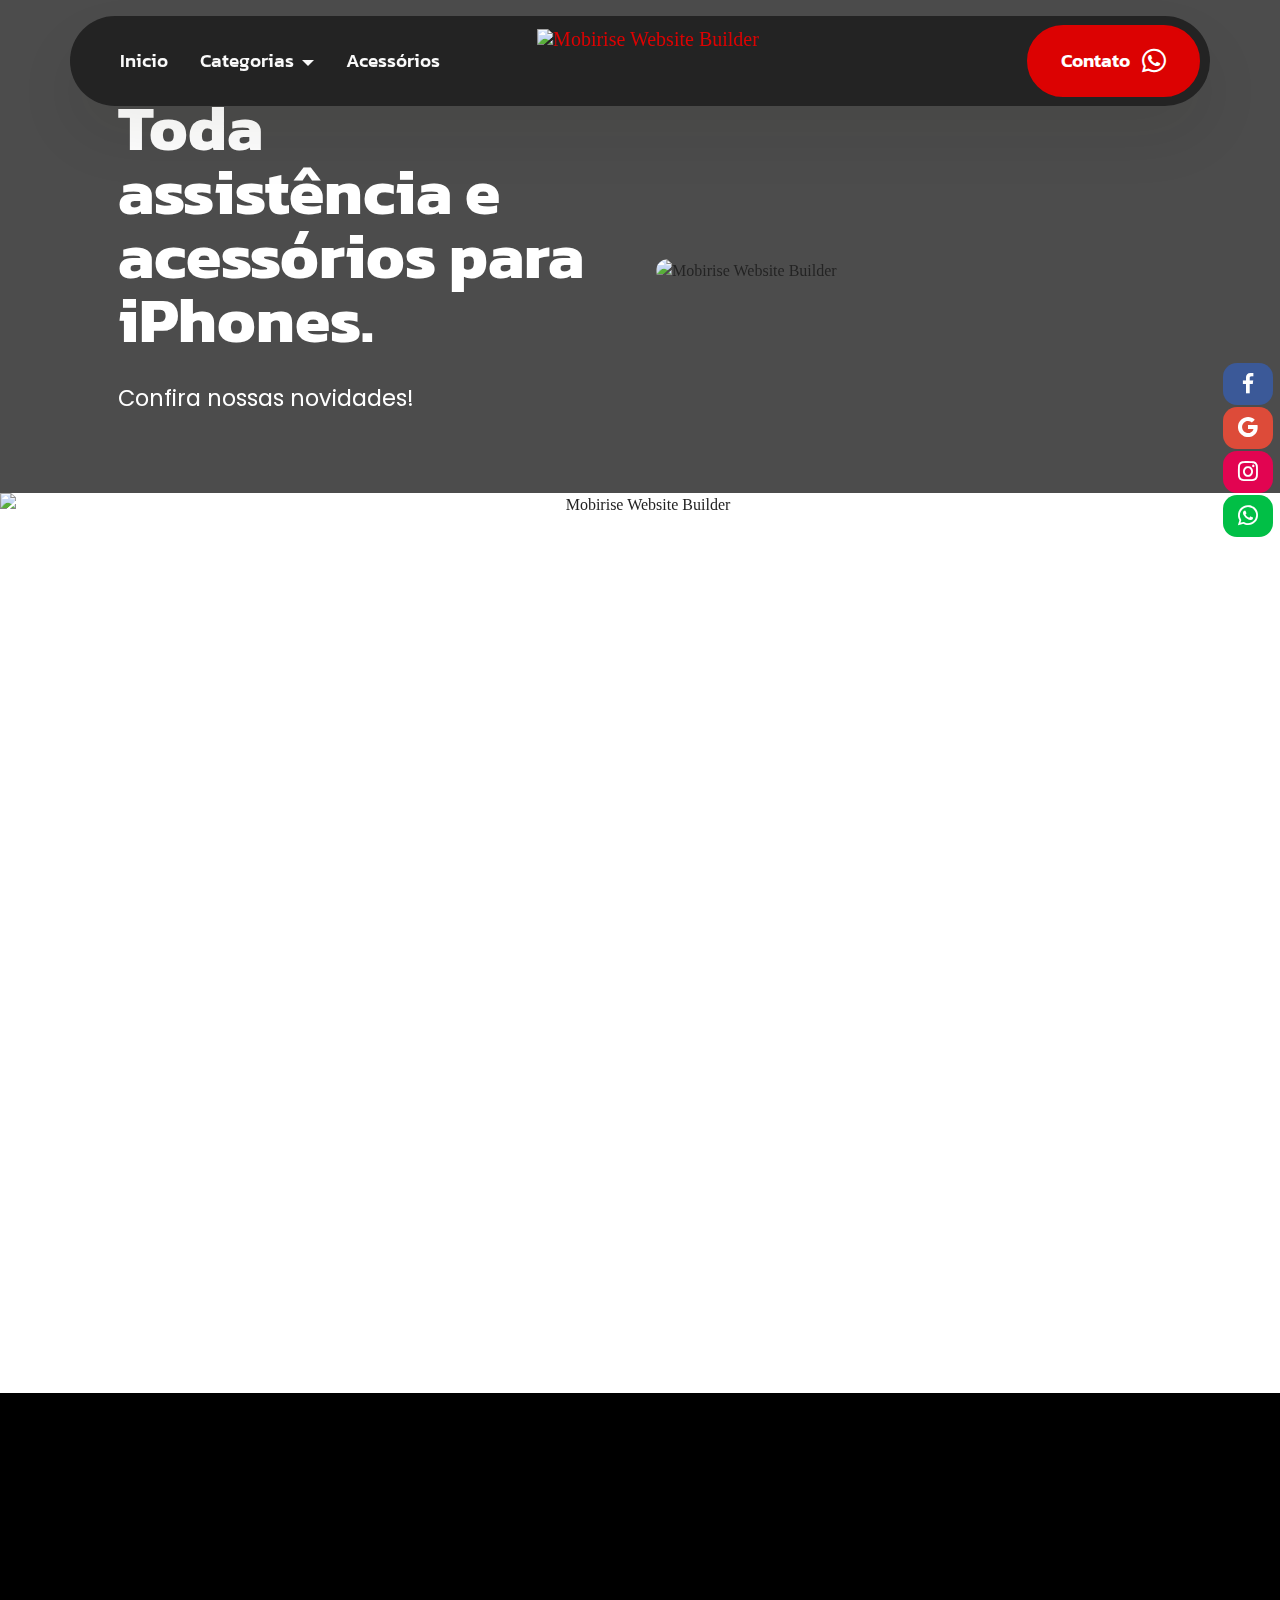
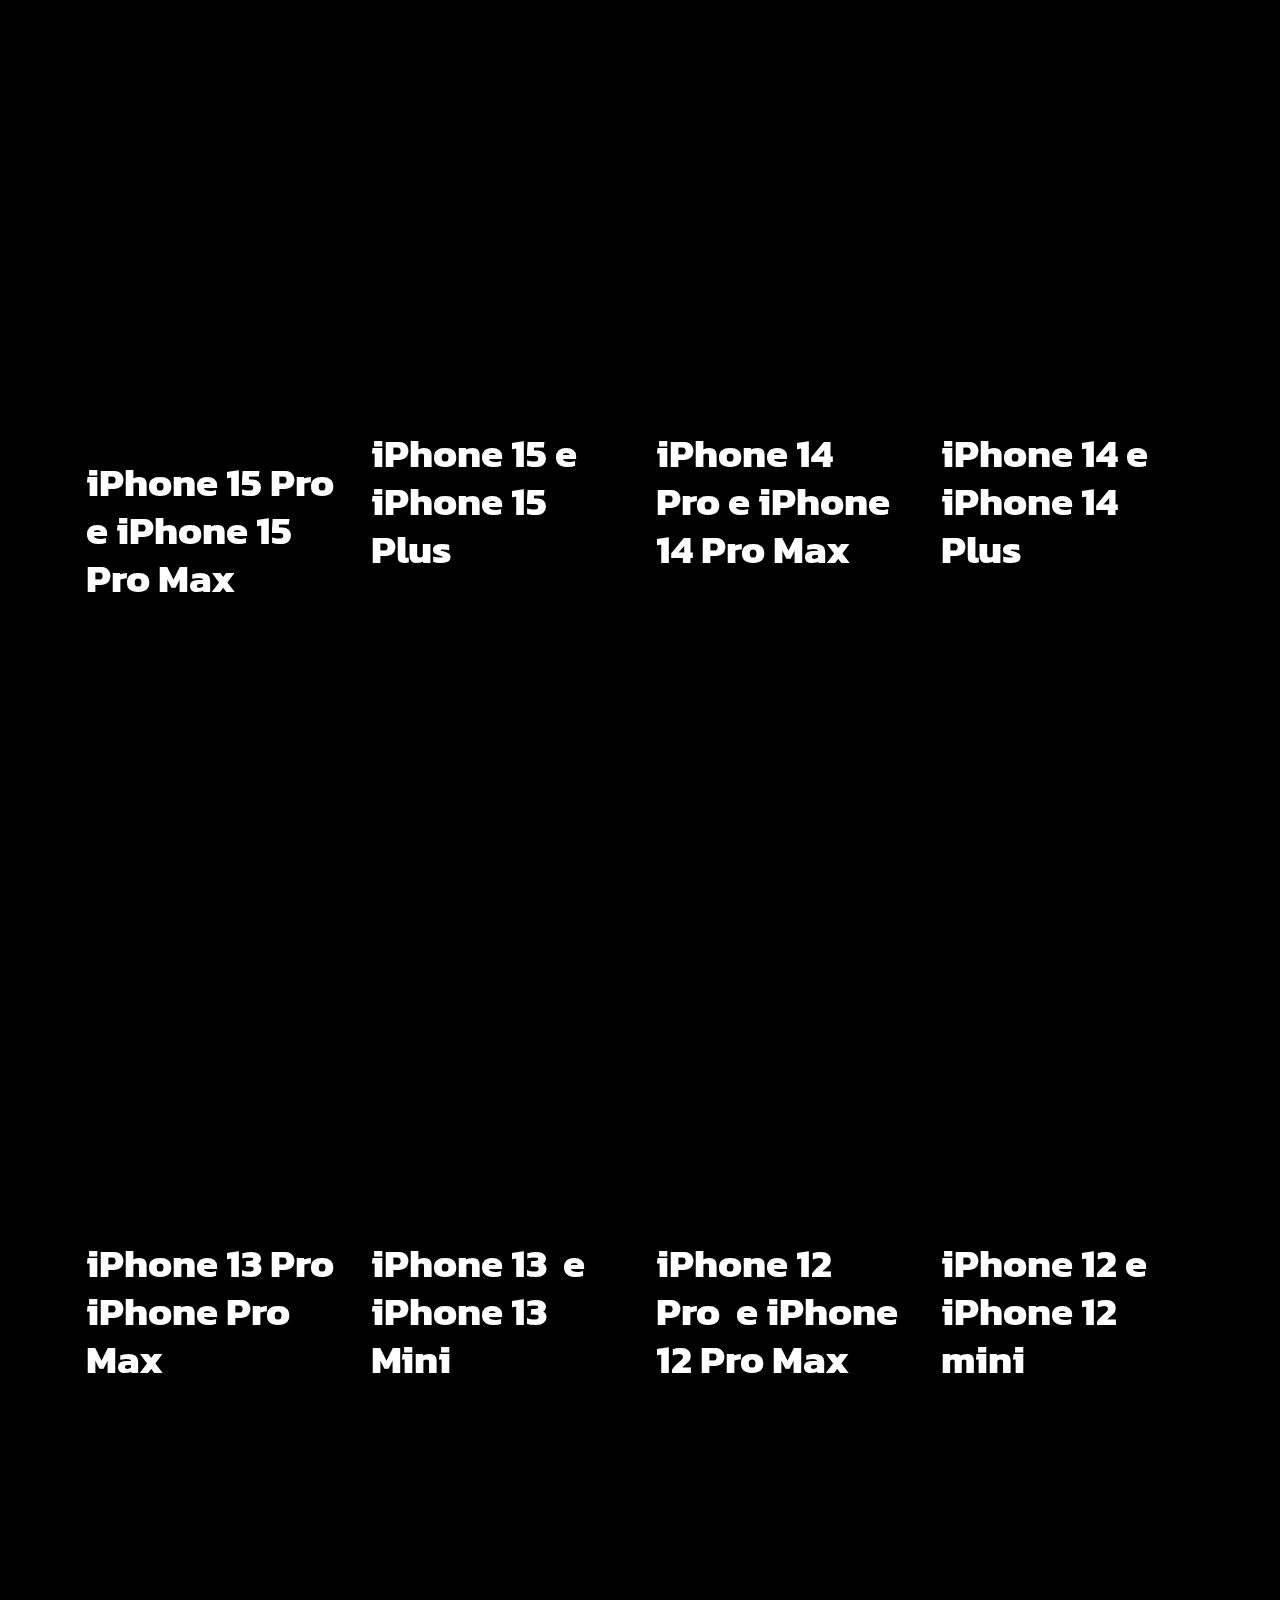
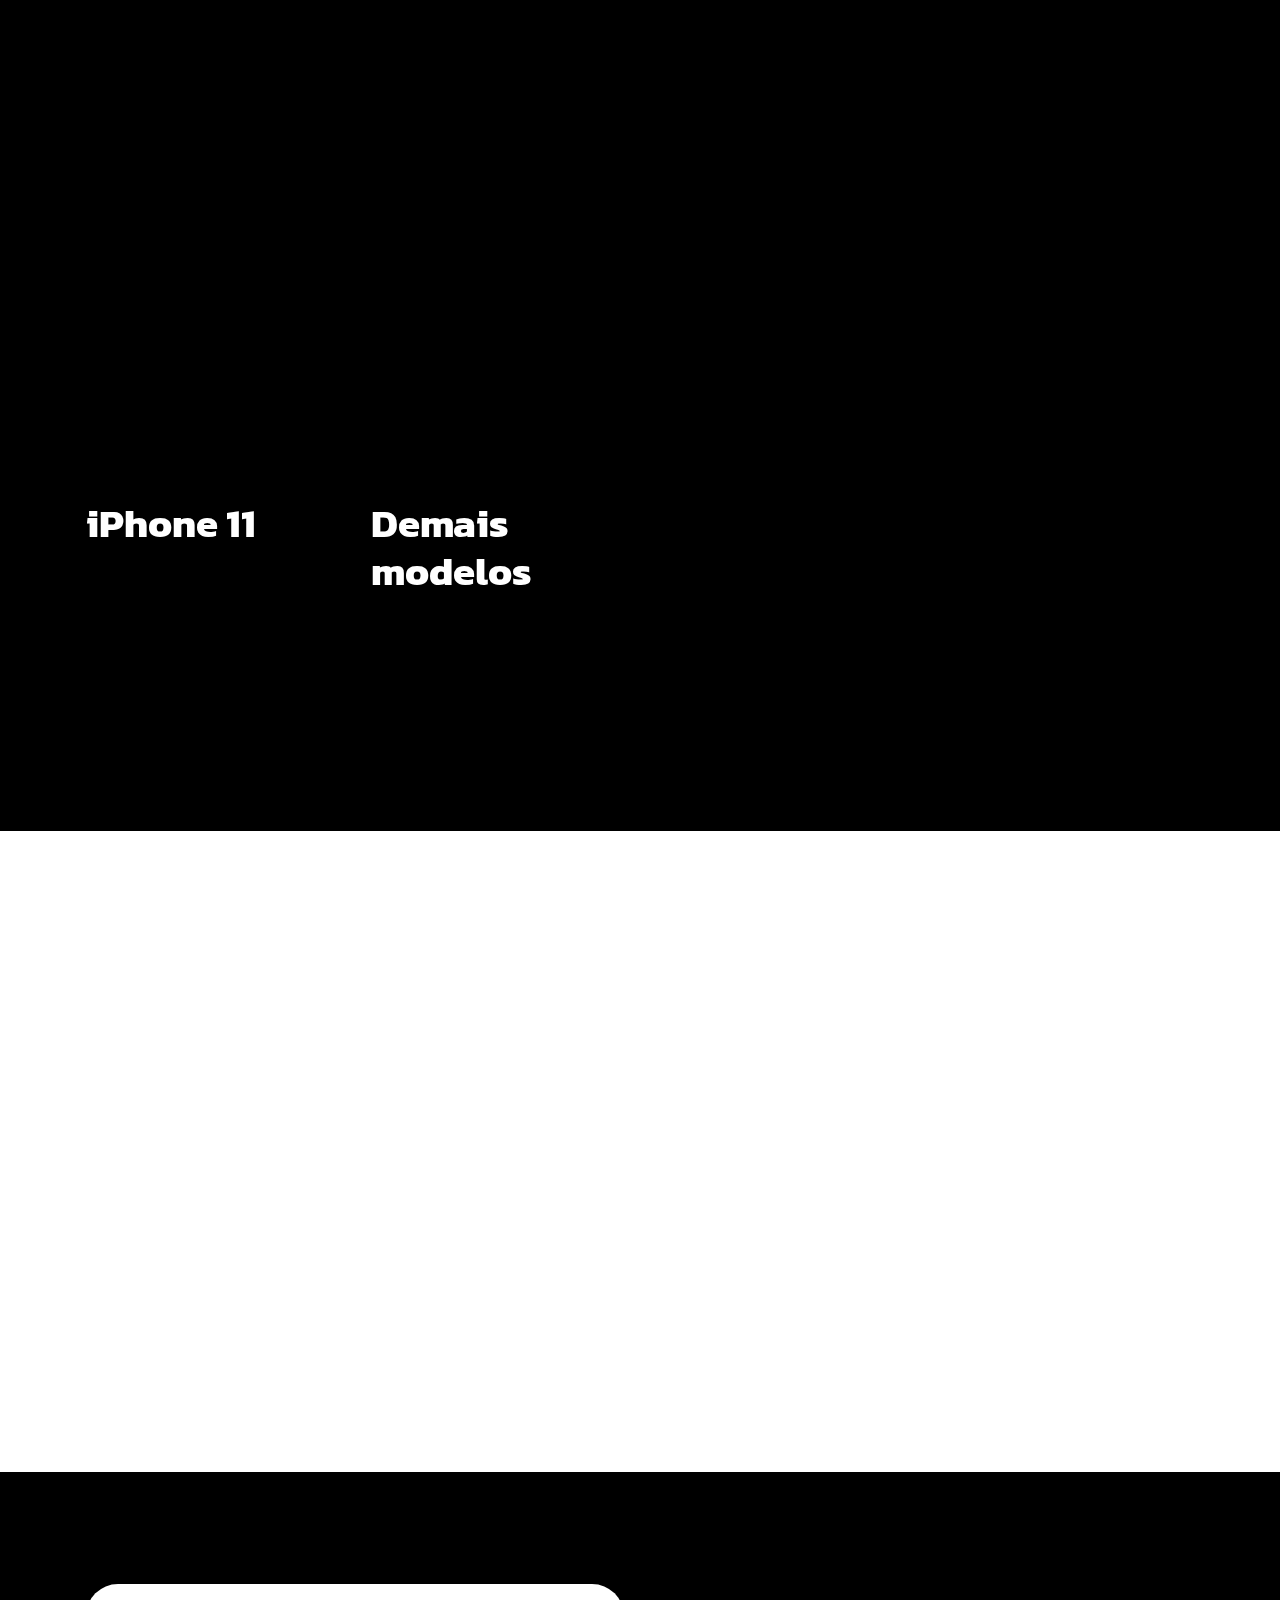
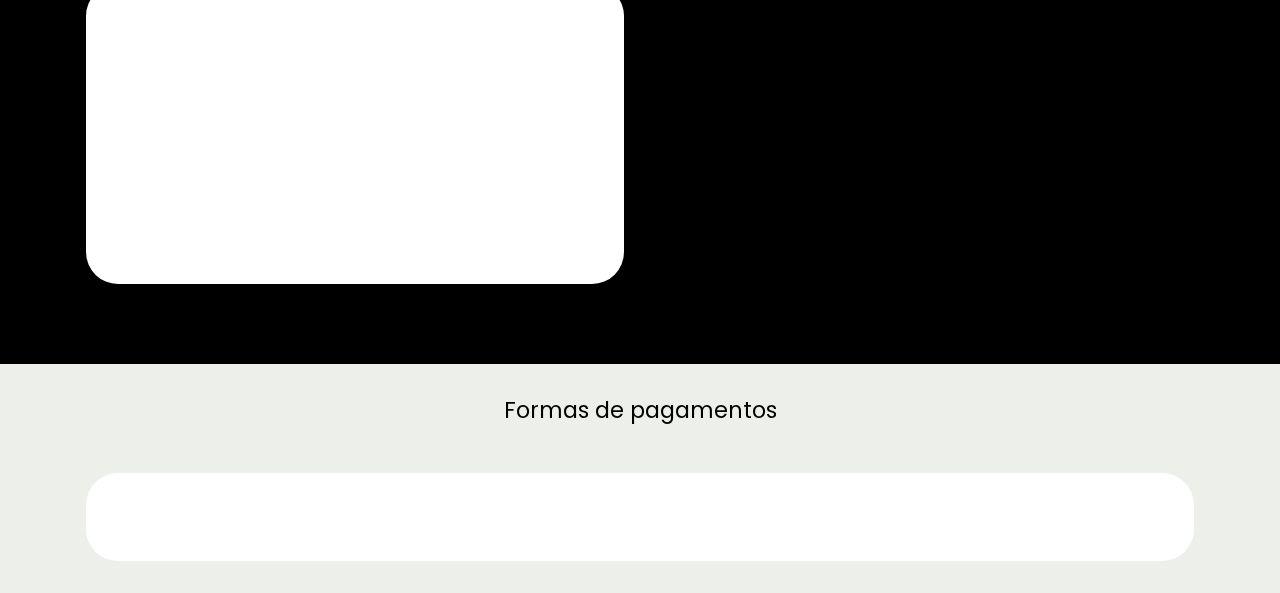
==== index.html @ 9e2cee15 "Add files via upload" ====
<!DOCTYPE html>
<html  >
<head>
  
  <meta charset="UTF-8">
  <meta http-equiv="X-UA-Compatible" content="IE=edge">
  
  <meta name="viewport" content="width=device-width, initial-scale=1, minimum-scale=1">
  <link rel="shortcut icon" href="assets/images/logoredapple.pdf-2-128x128.png" type="image/x-icon">
  <meta name="description" content="Loja de iPhones Campina Grande, PB -  a melhor da região, tudo em assistência e assessórios para iPhones">
  
  
  <title>Red Apple</title>
  <link rel="stylesheet" href="assets/web/assets/mobirise-icons2/mobirise2.css">
  <link rel="stylesheet" href="assets/web/assets/mobirise-icons/mobirise-icons.css">
  <link rel="stylesheet" href="assets/bootstrap/css/bootstrap.min.css">
  <link rel="stylesheet" href="assets/bootstrap/css/bootstrap-grid.min.css">
  <link rel="stylesheet" href="assets/bootstrap/css/bootstrap-reboot.min.css">
  <link rel="stylesheet" href="assets/parallax/jarallax.css">
  <link rel="stylesheet" href="assets/animatecss/animate.css">
  <link rel="stylesheet" href="assets/dropdown/css/style.css">
  <link rel="stylesheet" href="assets/socicon/css/styles.css">
  <link rel="stylesheet" href="assets/theme/css/style.css">
  <link rel="preload" href="https://fonts.googleapis.com/css?family=Kanit:100,100i,200,200i,300,300i,400,400i,500,500i,600,600i,700,700i,800,800i,900,900i&display=swap" as="style" onload="this.onload=null;this.rel='stylesheet'">
  <noscript><link rel="stylesheet" href="https://fonts.googleapis.com/css?family=Kanit:100,100i,200,200i,300,300i,400,400i,500,500i,600,600i,700,700i,800,800i,900,900i&display=swap"></noscript>
  <link rel="preload" href="https://fonts.googleapis.com/css?family=Poppins:100,100i,200,200i,300,300i,400,400i,500,500i,600,600i,700,700i,800,800i,900,900i&display=swap" as="style" onload="this.onload=null;this.rel='stylesheet'">
  <noscript><link rel="stylesheet" href="https://fonts.googleapis.com/css?family=Poppins:100,100i,200,200i,300,300i,400,400i,500,500i,600,600i,700,700i,800,800i,900,900i&display=swap"></noscript>
  <link rel="preload" as="style" href="assets/mobirise/css/mbr-additional.css"><link rel="stylesheet" href="assets/mobirise/css/mbr-additional.css" type="text/css">

  
  
  
</head>
<body>
  
  <section data-bs-version="5.1" class="menu menu4 cid-tSZJA40ygD" once="menu" id="menu04-0">
	

	<nav class="navbar navbar-dropdown navbar-fixed-top navbar-expand-lg">
		<div class="container">
			<div class="navbar-brand">
				<span class="navbar-logo">
					<a href="index.html">
						<img src="assets/images/logoredapple.pdf-2-128x128.png" alt="Mobirise Website Builder" style="height: 4rem;">
					</a>
				</span>
				
			</div>
			<button class="navbar-toggler" type="button" data-toggle="collapse" data-bs-toggle="collapse" data-target="#navbarSupportedContent" data-bs-target="#navbarSupportedContent" aria-controls="navbarNavAltMarkup" aria-expanded="false" aria-label="Toggle navigation">
				<div class="hamburger">
					<span></span>
					<span></span>
					<span></span>
					<span></span>
				</div>
			</button>
			<div class="collapse navbar-collapse" id="navbarSupportedContent">
				<ul class="navbar-nav nav-dropdown" data-app-modern-menu="true"><li class="nav-item">
						<a class="nav-link link text-white display-4" href="index.html">Inicio</a>
					</li>
					<li class="nav-item dropdown">
						<a class="nav-link link dropdown-toggle text-white display-4" href="https://mobiri.se" aria-expanded="false" data-toggle="dropdown-submenu" data-bs-toggle="dropdown" data-bs-auto-close="outside">Categorias</a><div class="dropdown-menu" aria-labelledby="dropdown-712"><a class="show dropdown-item text-white text-primary display-4" href="iPhone15Pro.html">iPhone 15 Pro<br></a><a class="dropdown-item text-white text-primary display-4" href="iPhone15.html">iPhone 15<br></a><a class="text-white dropdown-item text-primary display-4" href="iPhone14Pro.html">iPhone 14 Pro<br></a><a class="show dropdown-item text-white text-primary display-4" href="iPhone14.html">iPhone 14<br></a><a class="text-white show dropdown-item text-primary display-4" href="iPhone13Pro.html">iPhone 13 Pro</a><a class="text-white show dropdown-item text-primary display-4" href="iPhone13.html">iPhone 13&nbsp;</a><a class="text-white dropdown-item text-primary display-4" href="iPhone12Pro.html">iPhone 12 Pro</a><a class="text-white show dropdown-item text-primary display-4" href="iPhone12.html">iPhone 12</a><a class="text-white dropdown-item text-primary display-4" href="iPhone11Pro.html">iPhone 11 Pro</a><a class="text-white show dropdown-item text-primary display-4" href="iPhone11.html">iPhone 11</a><a class="text-white show dropdown-item text-primary display-4" href="demaismodelos.html">Demais modelos</a></div>
					</li>
					<li class="nav-item">
						<a class="nav-link link text-white text-primary display-4" href="index.html#features013-4x">Acessórios</a>
					</li></ul>
				
				<div class="navbar-buttons mbr-section-btn"><a class="btn btn-danger display-4" href="https://wa.me/5583987580473" target="_blank"><span class="socicon socicon-whatsapp mbr-iconfont mbr-iconfont-btn"></span>Contato&nbsp;</a></div>
			</div>
		</div>
	</nav>
</section>

<section data-bs-version="5.1" class="header1 cid-tSZKrAtenB mbr-parallax-background" id="header01-1">
	

	
	<div class="mbr-overlay" style="opacity: 0.7; background-color: rgb(0, 0, 0);"></div>

	<div class="container">
		<div class="row justify-content-center">
			<div class="col-12 col-md-12 col-lg-6 image-wrapper">
				<img class="w-100" src="assets/images/logoredapple.pdf-1604x1604.webp" alt="Mobirise Website Builder">
			</div>
			<div class="col-12 col-lg col-md-12">
				<div class="text-wrapper align-left">
					<h1 class="mbr-section-title mbr-fonts-style mb-4 display-2">
						<strong>Toda assistência e acessórios para iPhones.</strong></h1>
					<p class="mbr-text mbr-fonts-style mb-4 display-7">
						Confira nossas novidades!</p>
					
				</div>
			</div>
		</div>
	</div>
</section>

<section data-bs-version="5.1" class="slider3 cid-tT0bg0ld9K mbr-fullscreen" id="slider03-9">
    
    <div class="carousel slide" id="tUcd6Pubv9" data-ride="carousel" data-bs-ride="carousel" data-interval="3000" data-bs-interval="3000">
        
        <div class="carousel-inner">
            
            
            <div class="carousel-item slider-image item active">
                <div class="item-wrapper">
                    <img class="d-block w-100" src="assets/images/iphone-15-pro-finish-select-202309-6-1inch-1800x1013.webp" alt="Mobirise Website Builder" data-slide-to="0" data-bs-slide-to="0">
                    
                    <div class="carousel-caption">
                        
                        <p class="mbr-section-text mbr-fonts-style mb-4 display-7">Novidades</p>
                             
                    </div>
                </div>
            </div><div class="carousel-item slider-image item">
                <div class="item-wrapper">
                    <img class="d-block w-100" src="assets/images/iphone-15-pro-finish-select-202309-6-1inch-av1-1800x1013.webp" alt="Mobirise Website Builder" data-slide-to="1" data-bs-slide-to="1">
                    
                    <div class="carousel-caption">
                        
                        <p class="mbr-section-text mbr-fonts-style mb-4 display-7">Novidades</p>
                             
                    </div>
                </div>
            </div><div class="carousel-item slider-image item">
                <div class="item-wrapper">
                    <img class="d-block w-100" src="assets/images/iphone-15-pro-finish-select-202309-6-1inch-av2-1800x1013.webp" alt="Mobirise Website Builder" data-slide-to="2" data-bs-slide-to="2">
                    
                    <div class="carousel-caption">
                        
                        <p class="mbr-section-text mbr-fonts-style mb-4 display-7">Novidades</p>
                             
                    </div>
                </div>
            </div><div class="carousel-item slider-image item">
                <div class="item-wrapper">
                    <img class="d-block w-100" src="assets/images/iphone-15-pro-finish-select-202309-6-1inch-av3-1800x1013.webp" alt="Mobirise Website Builder" data-slide-to="3" data-bs-slide-to="3">
                    
                    <div class="carousel-caption">
                        
                        <p class="mbr-section-text mbr-fonts-style mb-4 display-7">Novidades</p>
                             
                    </div>
                </div>
            </div><div class="carousel-item slider-image item">
                <div class="item-wrapper">
                    <img class="d-block w-100" src="assets/images/iphone-15-pro-finish-select-202309-6-1inch-av4-1800x1013.webp" alt="Mobirise Website Builder" data-slide-to="4" data-bs-slide-to="4">
                    
                    <div class="carousel-caption">
                        
                        <p class="mbr-section-text mbr-fonts-style mb-4 display-7">Novidades</p>
                             
                    </div>
                </div>
            </div>
        </div>
        <a class="carousel-control carousel-control-prev" role="button" data-slide="prev" data-bs-slide="prev" href="#tUcd6Pubv9">
            <span class="mobi-mbri mobi-mbri-arrow-prev" aria-hidden="true"></span>
            <span class="sr-only visually-hidden">Previous</span>
        </a>
        <a class="carousel-control carousel-control-next" role="button" data-slide="next" data-bs-slide="next" href="#tUcd6Pubv9">
            <span class="mobi-mbri mobi-mbri-arrow-next" aria-hidden="true"></span>
            <span class="sr-only visually-hidden">Next</span>
        </a>
    </div>
</section>

<section data-bs-version="5.1" class="features03 cid-tTbHJ8mBAf" id="features03-e">
	
	
	<div class="container">
		<div class="row justify-content-center mb-5">
			<div class="col-12 content-head">
				<div class="mbr-section-head">
					<h4 class="mbr-section-title mbr-fonts-style align-center mb-0 display-5"><strong>Conheça nossos produtos</strong></h4>
					
				</div>
			</div>
		</div>
		<div class="row">
			<div class="item features-image col-12 col-md-6 col-lg-3 active">
				<div class="item-wrapper">
					<div class="item-img mb-3">
						<a href="iPhone15Pro.html"><img src="assets/images/1-2-506x633.webp" alt="Mobirise Website Builder" title=""></a>
					</div>
					<div class="item-content align-left">
						<h5 class="item-title mbr-fonts-style mt-0 mb-3 display-7">
							Novo*</h5>
						<h6 class="item-subtitle mbr-fonts-style mb-3 display-5"><strong>iPhone 15 Pro e&nbsp;</strong><strong>iPhone 15 Pro Max</strong></h6>
						
						<div class="mbr-section-btn item-footer"><a href="iPhone15Pro.html" class="btn item-btn btn-primary display-7">Ver mais</a></div>
					</div>
				</div>
			</div>
			<div class="item features-image col-12 col-md-6 col-lg-3">
				<div class="item-wrapper">
					<div class="item-img mb-3">
						<a href="iPhone15.html"><img src="assets/images/2-1-506x633.webp" alt="Mobirise Website Builder" title="" data-slide-to="1" data-bs-slide-to="1"></a>
					</div>
					<div class="item-content align-left">
						<h5 class="item-title mbr-fonts-style mb-3 mt-0 display-7"></h5>
						<h6 class="item-subtitle mbr-fonts-style mb-3 display-5"><strong>iPhone 15 e
</strong><div><strong>iPhone 15 Plus</strong></div></h6>
						
						<div class="mbr-section-btn item-footer"><a href="iPhone15.html" class="btn item-btn btn-primary display-7">Ver mais</a></div>
					</div>
				</div>
			</div>
			<div class="item features-image col-12 col-md-6 col-lg-3">
				<div class="item-wrapper">
					<div class="item-img mb-3">
						<a href="iPhone14Pro.html"><img src="assets/images/8-2-506x633.webp" alt="Mobirise Website Builder" title="" data-slide-to="2" data-bs-slide-to="2"></a>
					</div>
					<div class="item-content align-left">
						<h5 class="item-title mbr-fonts-style mb-3 mt-0 display-7"></h5>
						<h6 class="item-subtitle mbr-fonts-style mt-0 mb-3 display-5"><strong>iPhone 14&nbsp; Pro e iPhone 14 Pro Max</strong></h6>
						
						<div class="mbr-section-btn item-footer"><a href="iPhone14Pro.html" class="btn item-btn btn-primary display-7">Ver mais</a></div>
					</div>
				</div>
			</div><div class="item features-image col-12 col-md-6 col-lg-3">
				<div class="item-wrapper">
					<div class="item-img mb-3">
						<a href="iPhone14.html"><img src="assets/images/3-3-506x633.webp" alt="Mobirise Website Builder" title="" data-slide-to="3" data-bs-slide-to="3"></a>
					</div>
					<div class="item-content align-left">
						<h5 class="item-title mbr-fonts-style mb-3 mt-0 display-7"></h5>
						<h6 class="item-subtitle mbr-fonts-style mt-0 mb-3 display-5"><strong>iPhone 14 e
</strong><div><strong>iPhone 14 Plus</strong></div></h6>
						
						<div class="mbr-section-btn item-footer"><a href="iPhone14.html" class="btn item-btn btn-primary display-7">Ver mais</a></div>
					</div>
				</div>
			</div>
			
		</div>
	</div>
</section>

<section data-bs-version="5.1" class="features03 cid-tT0fSPXVy0" id="features03-a">
	
	
	<div class="container">
		<div class="row justify-content-center mb-5">
			<div class="col-12 content-head">
				
			</div>
		</div>
		<div class="row">
			
			<div class="item features-image col-12 col-md-6 col-lg-3 active">
				<div class="item-wrapper">
					<div class="item-img mb-3">
						<a href="iPhone13Pro.html"><img src="assets/images/design-sem-nome-506x633.webp" alt="Mobirise Website Builder" title="" data-slide-to="0" data-bs-slide-to="0"></a>
					</div>
					<div class="item-content align-left">
						<h5 class="item-title mbr-fonts-style mb-3 mt-0 display-7"></h5>
						<h6 class="item-subtitle mbr-fonts-style mt-0 mb-3 display-5"><strong>iPhone 13 Pro iPhone Pro Max</strong></h6>
						
						<div class="mbr-section-btn item-footer"><a href="iPhone13Pro.html" class="btn item-btn btn-primary display-7">Ver mais</a></div>
					</div>
				</div>
			</div><div class="item features-image col-12 col-md-6 col-lg-3">
				<div class="item-wrapper">
					<div class="item-img mb-3">
						<a href="iPhone13.html"><img src="assets/images/4-2-506x633.webp" alt="Mobirise Website Builder" title="" data-slide-to="1" data-bs-slide-to="1"></a>
					</div>
					<div class="item-content align-left">
						<h5 class="item-title mbr-fonts-style mb-3 mt-0 display-7"></h5>
						<h6 class="item-subtitle mbr-fonts-style mb-3 display-5"><strong>iPhone 13&nbsp; e iPhone 13 Mini</strong></h6>
						
						<div class="mbr-section-btn item-footer"><a href="iPhone13.html" class="btn item-btn btn-primary display-7">Ver mais</a></div>
					</div>
				</div>
			</div><div class="item features-image col-12 col-md-6 col-lg-3">
				<div class="item-wrapper">
					<div class="item-img mb-3">
						<a href="iPhone12Pro.html"><img src="assets/images/design-sem-nome-1-1080x1350.webp" alt="Mobirise Website Builder" title="" data-slide-to="2" data-bs-slide-to="2"></a>
					</div>
					<div class="item-content align-left">
						<h5 class="item-title mbr-fonts-style mb-3 mt-0 display-7"></h5>
						<h6 class="item-subtitle mbr-fonts-style mb-3 display-5"><strong>iPhone 12 Pro&nbsp; e iPhone 12 Pro Max</strong></h6>
						
						<div class="mbr-section-btn item-footer"><a href="iPhone12Pro.html" class="btn item-btn btn-primary display-7">Ver mais</a></div>
					</div>
				</div>
			</div><div class="item features-image col-12 col-md-6 col-lg-3">
				<div class="item-wrapper">
					<div class="item-img mb-3">
						<a href="iPhone12.html"><img src="assets/images/12-506x633.webp" alt="Mobirise Website Builder" title="" data-slide-to="3" data-bs-slide-to="3"></a>
					</div>
					<div class="item-content align-left">
						<h5 class="item-title mbr-fonts-style mb-3 mt-0 display-7"></h5>
						<h6 class="item-subtitle mbr-fonts-style mb-3 display-5"><strong>iPhone 12 e iPhone 12 mini</strong></h6>
						
						<div class="mbr-section-btn item-footer"><a href="iPhone12.html" class="btn item-btn btn-primary display-7">Ver mais</a></div>
					</div>
				</div>
			</div>
			
			
		</div>
	</div>
</section>

<section data-bs-version="5.1" class="features03 cid-tTmE2NEvH1" id="features03-2z">
	
	
	<div class="container">
		<div class="row justify-content-center mb-5">
			<div class="col-12 content-head">
				
			</div>
		</div>
		<div class="row">
			
			<div class="item features-image col-12 col-md-6 col-lg-3 active">
				<div class="item-wrapper">
					<div class="item-img mb-3">
						<a href="iPhone11.html"><img src="assets/images/11-506x633.webp" alt="Mobirise Website Builder" title="" data-slide-to="0" data-bs-slide-to="0"></a>
					</div>
					<div class="item-content align-left">
						<h5 class="item-title mbr-fonts-style mb-3 mt-0 display-7"></h5>
						<h6 class="item-subtitle mbr-fonts-style mb-3 display-5"><strong>iPhone 11</strong></h6>
						
						<div class="mbr-section-btn item-footer"><a href="iPhone11.html" class="btn item-btn btn-primary display-7">Ver mais</a></div>
					</div>
				</div>
			</div><div class="item features-image col-12 col-md-6 col-lg-3">
				<div class="item-wrapper">
					<div class="item-img mb-3">
						<a href="demaismodelos.html"><img src="assets/images/demais-modelos-1080x1350.webp" alt="Mobirise Website Builder" title="" data-slide-to="1" data-bs-slide-to="2"></a>
					</div>
					<div class="item-content align-left">
						<h5 class="item-title mbr-fonts-style mb-3 mt-0 display-7"></h5>
						<h6 class="item-subtitle mbr-fonts-style mb-3 display-5"><strong>Demais modelos</strong></h6>
						
						<div class="mbr-section-btn item-footer"><a href="demaismodelos.html" class="btn item-btn btn-primary display-7">Ver mais</a></div>
					</div>
				</div>
			</div>
			
			
		</div>
	</div>
</section>

<section data-bs-version="5.1" class="features13 cid-tTNPhTUQ3V" id="features013-4x">
    
    
    <div class="container-fluid">
      <div class="row justify-content-center">
        <div class="col-12 content-head">
          <div class="mbr-section-head mb-5">
            <h4 class="mbr-section-title mbr-fonts-style align-center mb-0 display-5">
              <strong>Alguns de nossos acessórios</strong></h4>
            
          </div>
        </div>
      </div>
      <div class="row">
        <div class="item features-image mb-4 col-6 col-md-4 col-lg-2 active">
          <div class="item-wrapper">
            <div class="item-img mb-3">
              <img src="assets/images/design-sem-nome-1080x1080.webp" alt="Mobirise Website Builder" title="" data-slide-to="0" data-bs-slide-to="0">
            </div>
            <div class="item-content align-left">
              <h5 class="item-title mbr-fonts-style mb-3 display-7">
                <strong>Capinhas</strong></h5>
              
              
            </div>
            
          </div>
        </div><div class="item features-image mb-4 col-6 col-md-4 col-lg-2">
          <div class="item-wrapper">
            <div class="item-img mb-3">
              <img src="assets/images/2-1080x1080.webp" alt="Mobirise Website Builder" title="" data-slide-to="1" data-bs-slide-to="1">
            </div>
            <div class="item-content align-left">
              <h5 class="item-title mbr-fonts-style mb-3 display-7"><strong>Carregadores</strong></h5>
              
              
            </div>
            
          </div>
        </div><div class="item features-image mb-4 col-6 col-md-4 col-lg-2">
          <div class="item-wrapper">
            <div class="item-img mb-3">
              <img src="assets/images/1-1080x1080.webp" alt="Mobirise Website Builder" title="" data-slide-to="2" data-bs-slide-to="2">
            </div>
            <div class="item-content align-left">
              <h5 class="item-title mbr-fonts-style mb-3 display-7"><strong>Mini Tripe</strong></h5>
              
              
            </div>
            
          </div>
        </div><div class="item features-image mb-4 col-6 col-md-4 col-lg-2">
          <div class="item-wrapper">
            <div class="item-img mb-3">
              <img src="assets/images/7-1080x1080.webp" alt="Mobirise Website Builder" title="" data-slide-to="3" data-bs-slide-to="3">
            </div>
            <div class="item-content align-left">
              <h5 class="item-title mbr-fonts-style mb-3 display-7">
                <strong>Cabos de datos</strong></h5>
              
              
            </div>
            
          </div>
        </div><div class="item features-image mb-4 col-6 col-md-4 col-lg-2">
          <div class="item-wrapper">
            <div class="item-img mb-3">
              <img src="assets/images/4-1080x1080.webp" alt="Mobirise Website Builder" title="" data-slide-to="4" data-bs-slide-to="4">
            </div>
            <div class="item-content align-left">
              <h5 class="item-title mbr-fonts-style mb-3 display-7">
                <strong>Adaptadores tipo C</strong></h5>
              
              
            </div>
            
          </div>
        </div><div class="item features-image mb-4 col-6 col-md-4 col-lg-2">
          <div class="item-wrapper">
            <div class="item-img mb-3">
              <img src="assets/images/6-1080x1080.webp" alt="Mobirise Website Builder" title="" data-slide-to="5" data-bs-slide-to="5">
            </div>
            <div class="item-content align-left">
              <h5 class="item-title mbr-fonts-style mb-3 display-7">
                <strong>Headphones</strong></h5>
              
              
            </div>
            
          </div>
        </div><div class="item features-image mb-4 col-6 col-md-4 col-lg-2">
          <div class="item-wrapper">
            <div class="item-img mb-3">
              <img src="assets/images/3-1080x1080.webp" alt="Mobirise Website Builder" title="" data-slide-to="6" data-bs-slide-to="6">
            </div>
            <div class="item-content align-left">
              <h5 class="item-title mbr-fonts-style mb-3 display-7">
                <strong>Pulseiras Milanesas</strong></h5>
              
              
            </div>
            
          </div>
        </div><div class="item features-image mb-4 col-6 col-md-4 col-lg-2">
          <div class="item-wrapper">
            <div class="item-img mb-3">
              <img src="assets/images/5-1080x1080.webp" alt="Mobirise Website Builder" title="" data-slide-to="7" data-bs-slide-to="7">
            </div>
            <div class="item-content align-left">
              <h5 class="item-title mbr-fonts-style mb-3 display-7">
                <strong>Pop Socket</strong></h5>
              
              
            </div>
            
          </div>
        </div>
        
        
        
        
        
      </div>
    </div>
  </section>

<section data-bs-version="5.1" class="contacts2 map1 cid-tTthZWsgKg" id="contacts02-41">

    

    
    <div class="container">
        <div class="row justify-content-center">
            <div class="col-12 content-head">
                
            </div>
        </div>
        <div class="row justify-content-center mt-4">
            <div class="card col-12 col-md-6">
                <div class="card-wrapper">
                    <div class="text-wrapper">
                        
                    <ul class="list mbr-fonts-style display-7">
                        <li class="mbr-text item-wrap">Telefone: <a href="https://wa.me/5583987580473" class="text-warning" target="_blank">+55 83 98758-0473</a></li>
                        <li class="mbr-text item-wrap">Babilônia Center Shopping - R. Irineu Joffily, n° 183 - Centro</li><li class="mbr-text item-wrap">Campina Grande - PB, 58400-270</li>
                        <li class="mbr-text item-wrap">Seg a Sex: 9:00 - 18:00</li><li class="mbr-text item-wrap">Sab: 09:00 a 14:00</li>
                    </ul>
                    </div>
                </div>
            </div>
            <div class="map-wrapper col-12 col-md-6">
                <div class="google-map"><iframe frameborder="0" style="border:0" src="https://www.google.com/maps/embed?pb=!1m18!1m12!1m3!1d3958.169980294806!2d-35.88691272500055!3d-7.221443792784467!2m3!1f0!2f0!3f0!3m2!1i1024!2i768!4f13.1!3m3!1m2!1s0x7ac1e4e4cbcbb31%3A0xd8b912ce734593ac!2sBabil%C3%B4nia%20Center%20Shopping!5e0!3m2!1spt-BR!2sbr!4v1697988739534!5m2!1spt-BR!2sbr" allowfullscreen=""></iframe></div>
            </div>
        </div>
    </div>
</section>

<section data-bs-version="5.1" class="clients3 cid-tTx7rF7dGI" id="clients03-4k">
  

  
  
  <div class="container">
    <div class="row justify-content-center">
      <div class="col-12 content-head">
        <div class="mb-5">
          
          <div class="col-12">
            <h6 class="mbr-section-subtitle mbr-fonts-style mb-0 mt-4 display-7">Formas de pagamentos</h6>
          </div>
        </div>
      </div>
    </div>
    <div class="row">
      <div class="item features-without-image col-12 col-lg-12">
        <div class="item-wrapper">
          <div class="img-wrapper">
            <img src="assets/images/design-sem-nome-400x57.webp" alt="Mobirise Website Builder">
          </div>
          <div class="card-box align-center">
            
            
            
            
          </div>
        </div>
      </div>
      
      
    </div>
  </div>
</section>

<section data-bs-version="5.1" class="_customHTML cid-5LAJsWB0OZ" id="design-block-5LAJsWB0OZ">
 
  
     
  
  
              
      

<div class="icon-bar">
  <a class="facebook" href="https://www.facebook.com/profile.php?id=100078039738134"><z class="mbr-iconfont socicon-facebook socicon"></z></a> 
   
  <a class="google" href="https://maps.app.goo.gl/2uqTRjvAGmwXmeL28"><z class="mbr-iconfont socicon-google socicon"></z></a> 
  
   
  <a class="instagram" href="https://www.instagram.com/redapple_cg/"><z class="mbr-iconfont socicon-instagram socicon"></z></a> 
  
  <a href="https://wa.me/5583987580473" class="custom2"><z><span class="mbr-iconfont socicon-whatsapp socicon" style="font-size: 20px;"></span></z></a>
 </div>  

  <div style="padding:1rem; background: linear-gradient( #807e7f, #f1f1f1, #807e7f);" class="hidden">
   <div class="align-center">
              <h10> <br><br><br><br><br><br>Floating Social Menu and Ribbons<br>
<br>Version 0.2.3<br>
        Click the "gear" icon to change the layout of the flags bar. This text/logo will be removed on preview/publish.<br><br><br><div class="imgtest"></div><br><br></h10>
    </div></div>
</section><section><a href="https://mobiri.se"></a><a href="https://mobiri.se"></a></section><script src="assets/bootstrap/js/bootstrap.bundle.min.js"></script>  <script src="assets/parallax/jarallax.js"></script>  <script src="assets/smoothscroll/smooth-scroll.js"></script>  <script src="assets/ytplayer/index.js"></script>  <script src="assets/dropdown/js/navbar-dropdown.js"></script>  <script src="assets/theme/js/script.js"></script>  
  
  
  <input name="animation" type="hidden">
  </body>
</html>
---- assets/web/assets/mobirise-icons2/mobirise2.css ----
@font-face {
  font-family: 'Moririse2';
  font-display: swap;
  src:  url('mobirise2.eot?f2bix4');
  src:  url('mobirise2.eot?f2bix4#iefix') format('embedded-opentype'),
    url('mobirise2.ttf?f2bix4') format('truetype'),
    url('mobirise2.woff?f2bix4') format('woff'),
    url('mobirise2.svg?f2bix4#mobirise2') format('svg');
  font-weight: normal;
  font-style: normal;
}

[class^="mobi-"], [class*=" mobi-"] {
  /* use !important to prevent issues with browser extensions that change fonts */
  font-family: 'Moririse2' !important;
  speak: none;
  font-style: normal;
  font-weight: normal;
  font-variant: normal;
  text-transform: none;
  line-height: 1;

  /* Better Font Rendering =========== */
  -webkit-font-smoothing: antialiased;
  -moz-osx-font-smoothing: grayscale;
}

.mobi-mbri-add-submenu:before {
  content: "\e900";
}
.mobi-mbri-alert:before {
  content: "\e901";
}
.mobi-mbri-align-center:before {
  content: "\e902";
}
.mobi-mbri-align-justify:before {
  content: "\e903";
}
.mobi-mbri-align-left:before {
  content: "\e904";
}
.mobi-mbri-align-right:before {
  content: "\e905";
}
.mobi-mbri-android:before {
  content: "\e906";
}
.mobi-mbri-apple:before {
  content: "\e907";
}
.mobi-mbri-arrow-down:before {
  content: "\e908";
}
.mobi-mbri-arrow-next:before {
  content: "\e909";
}
.mobi-mbri-arrow-prev:before {
  content: "\e90a";
}
.mobi-mbri-arrow-up:before {
  content: "\e90b";
}
.mobi-mbri-bold:before {
  content: "\e90c";
}
.mobi-mbri-bookmark:before {
  content: "\e90d";
}
.mobi-mbri-bootstrap:before {
  content: "\e90e";
}
.mobi-mbri-briefcase:before {
  content: "\e90f";
}
.mobi-mbri-browse:before {
  content: "\e910";
}
.mobi-mbri-bulleted-list:before {
  content: "\e911";
}
.mobi-mbri-calendar:before {
  content: "\e912";
}
.mobi-mbri-camera:before {
  content: "\e913";
}
.mobi-mbri-cart-add:before {
  content: "\e914";
}
.mobi-mbri-cart-full:before {
  content: "\e915";
}
.mobi-mbri-cash:before {
  content: "\e916";
}
.mobi-mbri-change-style:before {
  content: "\e917";
}
.mobi-mbri-chat:before {
  content: "\e918";
}
.mobi-mbri-clock:before {
  content: "\e919";
}
.mobi-mbri-close:before {
  content: "\e91a";
}
.mobi-mbri-cloud:before {
  content: "\e91b";
}
.mobi-mbri-code:before {
  content: "\e91c";
}
.mobi-mbri-contact-form:before {
  content: "\e91d";
}
.mobi-mbri-credit-card:before {
  content: "\e91e";
}
.mobi-mbri-cursor-click:before {
  content: "\e91f";
}
.mobi-mbri-cust-feedback:before {
  content: "\e920";
}
.mobi-mbri-database:before {
  content: "\e921";
}
.mobi-mbri-delivery:before {
  content: "\e922";
}
.mobi-mbri-desktop:before {
  content: "\e923";
}
.mobi-mbri-devices:before {
  content: "\e924";
}
.mobi-mbri-down:before {
  content: "\e925";
}
.mobi-mbri-download-2:before {
  content: "\e926";
}
.mobi-mbri-download:before {
  content: "\e927";
}
.mobi-mbri-drag-n-drop-2:before {
  content: "\e928";
}
.mobi-mbri-drag-n-drop:before {
  content: "\e929";
}
.mobi-mbri-edit-2:before {
  content: "\e92a";
}
.mobi-mbri-edit:before {
  content: "\e92b";
}
.mobi-mbri-error:before {
  content: "\e92c";
}
.mobi-mbri-extension:before {
  content: "\e92d";
}
.mobi-mbri-features:before {
  content: "\e92e";
}
.mobi-mbri-file:before {
  content: "\e92f";
}
.mobi-mbri-flag:before {
  content: "\e930";
}
.mobi-mbri-folder:before {
  content: "\e931";
}
.mobi-mbri-gift:before {
  content: "\e932";
}
.mobi-mbri-github:before {
  content: "\e933";
}
.mobi-mbri-globe-2:before {
  content: "\e934";
}
.mobi-mbri-globe:before {
  content: "\e935";
}
.mobi-mbri-growing-chart:before {
  content: "\e936";
}
.mobi-mbri-hearth:before {
  content: "\e937";
}
.mobi-mbri-help:before {
  content: "\e938";
}
.mobi-mbri-home:before {
  content: "\e939";
}
.mobi-mbri-hot-cup:before {
  content: "\e93a";
}
.mobi-mbri-idea:before {
  content: "\e93b";
}
.mobi-mbri-image-gallery:before {
  content: "\e93c";
}
.mobi-mbri-image-slider:before {
  content: "\e93d";
}
.mobi-mbri-info:before {
  content: "\e93e";
}
.mobi-mbri-italic:before {
  content: "\e93f";
}
.mobi-mbri-key:before {
  content: "\e940";
}
.mobi-mbri-laptop:before {
  content: "\e941";
}
.mobi-mbri-layers:before {
  content: "\e942";
}
.mobi-mbri-left-right:before {
  content: "\e943";
}
.mobi-mbri-left:before {
  content: "\e944";
}
.mobi-mbri-letter:before {
  content: "\e945";
}
.mobi-mbri-like:before {
  content: "\e946";
}
.mobi-mbri-link:before {
  content: "\e947";
}
.mobi-mbri-lock:before {
  content: "\e948";
}
.mobi-mbri-login:before {
  content: "\e949";
}
.mobi-mbri-logout:before {
  content: "\e94a";
}
.mobi-mbri-magic-stick:before {
  content: "\e94b";
}
.mobi-mbri-map-pin:before {
  content: "\e94c";
}
.mobi-mbri-menu:before {
  content: "\e94d";
}
.mobi-mbri-mobile-2:before {
  content: "\e94e";
}
.mobi-mbri-mobile-horizontal:before {
  content: "\e94f";
}
.mobi-mbri-mobile:before {
  content: "\e950";
}
.mobi-mbri-mobirise:before {
  content: "\e951";
}
.mobi-mbri-more-horizontal:before {
  content: "\e952";
}
.mobi-mbri-more-vertical:before {
  content: "\e953";
}
.mobi-mbri-music:before {
  content: "\e954";
}
.mobi-mbri-new-file:before {
  content: "\e955";
}
.mobi-mbri-numbered-list:before {
  content: "\e956";
}
.mobi-mbri-opened-folder:before {
  content: "\e957";
}
.mobi-mbri-pages:before {
  content: "\e958";
}
.mobi-mbri-paper-plane:before {
  content: "\e959";
}
.mobi-mbri-paperclip:before {
  content: "\e95a";
}
.mobi-mbri-phone:before {
  content: "\e95b";
}
.mobi-mbri-photo:before {
  content: "\e95c";
}
.mobi-mbri-photos:before {
  content: "\e95d";
}
.mobi-mbri-pin:before {
  content: "\e95e";
}
.mobi-mbri-play:before {
  content: "\e95f";
}
.mobi-mbri-plus:before {
  content: "\e960";
}
.mobi-mbri-preview:before {
  content: "\e961";
}
.mobi-mbri-print:before {
  content: "\e962";
}
.mobi-mbri-protect:before {
  content: "\e963";
}
.mobi-mbri-question:before {
  content: "\e964";
}
.mobi-mbri-quote-left:before {
  content: "\e965";
}
.mobi-mbri-quote-right:before {
  content: "\e966";
}
.mobi-mbri-redo:before {
  content: "\e967";
}
.mobi-mbri-refresh:before {
  content: "\e968";
}
.mobi-mbri-responsive-2:before {
  content: "\e969";
}
.mobi-mbri-responsive:before {
  content: "\e96a";
}
.mobi-mbri-right:before {
  content: "\e96b";
}
.mobi-mbri-rocket:before {
  content: "\e96c";
}
.mobi-mbri-sad-face:before {
  content: "\e96d";
}
.mobi-mbri-sale:before {
  content: "\e96e";
}
.mobi-mbri-save:before {
  content: "\e96f";
}
.mobi-mbri-search:before {
  content: "\e970";
}
.mobi-mbri-setting-2:before {
  content: "\e971";
}
.mobi-mbri-setting-3:before {
  content: "\e972";
}
.mobi-mbri-setting:before {
  content: "\e973";
}
.mobi-mbri-share:before {
  content: "\e974";
}
.mobi-mbri-shopping-bag:before {
  content: "\e975";
}
.mobi-mbri-shopping-basket:before {
  content: "\e976";
}
.mobi-mbri-shopping-cart:before {
  content: "\e977";
}
.mobi-mbri-sites:before {
  content: "\e978";
}
.mobi-mbri-smile-face:before {
  content: "\e979";
}
.mobi-mbri-speed:before {
  content: "\e97a";
}
.mobi-mbri-star:before {
  content: "\e97b";
}
.mobi-mbri-success:before {
  content: "\e97c";
}
.mobi-mbri-sun:before {
  content: "\e97d";
}
.mobi-mbri-sun2:before {
  content: "\e97e";
}
.mobi-mbri-tablet-vertical:before {
  content: "\e97f";
}
.mobi-mbri-tablet:before {
  content: "\e980";
}
.mobi-mbri-target:before {
  content: "\e981";
}
.mobi-mbri-timer:before {
  content: "\e982";
}
.mobi-mbri-to-ftp:before {
  content: "\e983";
}
.mobi-mbri-to-local-drive:before {
  content: "\e984";
}
.mobi-mbri-touch-swipe:before {
  content: "\e985";
}
.mobi-mbri-touch:before {
  content: "\e986";
}
.mobi-mbri-trash:before {
  content: "\e987";
}
.mobi-mbri-underline:before {
  content: "\e988";
}
.mobi-mbri-undo:before {
  content: "\e989";
}
.mobi-mbri-unlink:before {
  content: "\e98a";
}
.mobi-mbri-unlock:before {
  content: "\e98b";
}
.mobi-mbri-up-down:before {
  content: "\e98c";
}
.mobi-mbri-up:before {
  content: "\e98d";
}
.mobi-mbri-update:before {
  content: "\e98e";
}
.mobi-mbri-upload-2:before {
  content: "\e98f";
}
.mobi-mbri-upload:before {
  content: "\e990";
}
.mobi-mbri-user-2:before {
  content: "\e991";
}
.mobi-mbri-user:before {
  content: "\e992";
}
.mobi-mbri-users:before {
  content: "\e993";
}
.mobi-mbri-video-play:before {
  content: "\e994";
}
.mobi-mbri-video:before {
  content: "\e995";
}
.mobi-mbri-watch:before {
  content: "\e996";
}
.mobi-mbri-website-theme-2:before {
  content: "\e997";
}
.mobi-mbri-website-theme:before {
  content: "\e998";
}
.mobi-mbri-wifi:before {
  content: "\e999";
}
.mobi-mbri-windows:before {
  content: "\e99a";
}
.mobi-mbri-zoom-in:before {
  content: "\e99b";
}
.mobi-mbri-zoom-out:before {
  content: "\e99c";
}
---- assets/web/assets/mobirise-icons/mobirise-icons.css ----
@font-face {
  font-family: 'MobiriseIcons';
  src:  url('mobirise-icons.eot?spat4u');
  src:  url('mobirise-icons.eot?spat4u#iefix') format('embedded-opentype'),
    url('mobirise-icons.ttf?spat4u') format('truetype'),
    url('mobirise-icons.woff?spat4u') format('woff'),
    url('mobirise-icons.svg?spat4u#MobiriseIcons') format('svg');
  font-weight: normal;
  font-style: normal;
  font-display: swap;
}

[class^="mbri-"], [class*=" mbri-"] {
  /* use !important to prevent issues with browser extensions that change fonts */
  font-family: MobiriseIcons !important;
  speak: none;
  font-style: normal;
  font-weight: normal;
  font-variant: normal;
  text-transform: none;
  line-height: 1;

  /* Better Font Rendering =========== */
  -webkit-font-smoothing: antialiased;
  -moz-osx-font-smoothing: grayscale;
}

.mbri-add-submenu:before {
  content: "\e900";
}
.mbri-alert:before {
  content: "\e901";
}
.mbri-align-center:before {
  content: "\e902";
}
.mbri-align-justify:before {
  content: "\e903";
}
.mbri-align-left:before {
  content: "\e904";
}
.mbri-align-right:before {
  content: "\e905";
}
.mbri-android:before {
  content: "\e906";
}
.mbri-apple:before {
  content: "\e907";
}
.mbri-arrow-down:before {
  content: "\e908";
}
.mbri-arrow-next:before {
  content: "\e909";
}
.mbri-arrow-prev:before {
  content: "\e90a";
}
.mbri-arrow-up:before {
  content: "\e90b";
}
.mbri-bold:before {
  content: "\e90c";
}
.mbri-bookmark:before {
  content: "\e90d";
}
.mbri-bootstrap:before {
  content: "\e90e";
}
.mbri-briefcase:before {
  content: "\e90f";
}
.mbri-browse:before {
  content: "\e910";
}
.mbri-bulleted-list:before {
  content: "\e911";
}
.mbri-calendar:before {
  content: "\e912";
}
.mbri-camera:before {
  content: "\e913";
}
.mbri-cart-add:before {
  content: "\e914";
}
.mbri-cart-full:before {
  content: "\e915";
}
.mbri-cash:before {
  content: "\e916";
}
.mbri-change-style:before {
  content: "\e917";
}
.mbri-chat:before {
  content: "\e918";
}
.mbri-clock:before {
  content: "\e919";
}
.mbri-close:before {
  content: "\e91a";
}
.mbri-cloud:before {
  content: "\e91b";
}
.mbri-code:before {
  content: "\e91c";
}
.mbri-contact-form:before {
  content: "\e91d";
}
.mbri-credit-card:before {
  content: "\e91e";
}
.mbri-cursor-click:before {
  content: "\e91f";
}
.mbri-cust-feedback:before {
  content: "\e920";
}
.mbri-database:before {
  content: "\e921";
}
.mbri-delivery:before {
  content: "\e922";
}
.mbri-desktop:before {
  content: "\e923";
}
.mbri-devices:before {
  content: "\e924";
}
.mbri-down:before {
  content: "\e925";
}
.mbri-download:before {
  content: "\e989";
}
.mbri-drag-n-drop:before {
  content: "\e927";
}
.mbri-drag-n-drop2:before {
  content: "\e928";
}
.mbri-edit:before {
  content: "\e929";
}
.mbri-edit2:before {
  content: "\e92a";
}
.mbri-error:before {
  content: "\e92b";
}
.mbri-extension:before {
  content: "\e92c";
}
.mbri-features:before {
  content: "\e92d";
}
.mbri-file:before {
  content: "\e92e";
}
.mbri-flag:before {
  content: "\e92f";
}
.mbri-folder:before {
  content: "\e930";
}
.mbri-gift:before {
  content: "\e931";
}
.mbri-github:before {
  content: "\e932";
}
.mbri-globe:before {
  content: "\e933";
}
.mbri-globe-2:before {
  content: "\e934";
}
.mbri-growing-chart:before {
  content: "\e935";
}
.mbri-hearth:before {
  content: "\e936";
}
.mbri-help:before {
  content: "\e937";
}
.mbri-home:before {
  content: "\e938";
}
.mbri-hot-cup:before {
  content: "\e939";
}
.mbri-idea:before {
  content: "\e93a";
}
.mbri-image-gallery:before {
  content: "\e93b";
}
.mbri-image-slider:before {
  content: "\e93c";
}
.mbri-info:before {
  content: "\e93d";
}
.mbri-italic:before {
  content: "\e93e";
}
.mbri-key:before {
  content: "\e93f";
}
.mbri-laptop:before {
  content: "\e940";
}
.mbri-layers:before {
  content: "\e941";
}
.mbri-left-right:before {
  content: "\e942";
}
.mbri-left:before {
  content: "\e943";
}
.mbri-letter:before {
  content: "\e944";
}
.mbri-like:before {
  content: "\e945";
}
.mbri-link:before {
  content: "\e946";
}
.mbri-lock:before {
  content: "\e947";
}
.mbri-login:before {
  content: "\e948";
}
.mbri-logout:before {
  content: "\e949";
}
.mbri-magic-stick:before {
  content: "\e94a";
}
.mbri-map-pin:before {
  content: "\e94b";
}
.mbri-menu:before {
  content: "\e94c";
}
.mbri-mobile:before {
  content: "\e94d";
}
.mbri-mobile2:before {
  content: "\e94e";
}
.mbri-mobirise:before {
  content: "\e94f";
}
.mbri-more-horizontal:before {
  content: "\e950";
}
.mbri-more-vertical:before {
  content: "\e951";
}
.mbri-music:before {
  content: "\e952";
}
.mbri-new-file:before {
  content: "\e953";
}
.mbri-numbered-list:before {
  content: "\e954";
}
.mbri-opened-folder:before {
  content: "\e955";
}
.mbri-pages:before {
  content: "\e956";
}
.mbri-paper-plane:before {
  content: "\e957";
}
.mbri-paperclip:before {
  content: "\e958";
}
.mbri-photo:before {
  content: "\e959";
}
.mbri-photos:before {
  content: "\e95a";
}
.mbri-pin:before {
  content: "\e95b";
}
.mbri-play:before {
  content: "\e95c";
}
.mbri-plus:before {
  content: "\e95d";
}
.mbri-preview:before {
  content: "\e95e";
}
.mbri-print:before {
  content: "\e95f";
}
.mbri-protect:before {
  content: "\e960";
}
.mbri-question:before {
  content: "\e961";
}
.mbri-quote-left:before {
  content: "\e962";
}
.mbri-quote-right:before {
  content: "\e963";
}
.mbri-refresh:before {
  content: "\e964";
}
.mbri-responsive:before {
  content: "\e965";
}
.mbri-right:before {
  content: "\e966";
}
.mbri-rocket:before {
  content: "\e967";
}
.mbri-sad-face:before {
  content: "\e968";
}
.mbri-sale:before {
  content: "\e969";
}
.mbri-save:before {
  content: "\e96a";
}
.mbri-search:before {
  content: "\e96b";
}
.mbri-setting:before {
  content: "\e96c";
}
.mbri-setting2:before {
  content: "\e96d";
}
.mbri-setting3:before {
  content: "\e96e";
}
.mbri-share:before {
  content: "\e96f";
}
.mbri-shopping-bag:before {
  content: "\e970";
}
.mbri-shopping-basket:before {
  content: "\e971";
}
.mbri-shopping-cart:before {
  content: "\e972";
}
.mbri-sites:before {
  content: "\e973";
}
.mbri-smile-face:before {
  content: "\e974";
}
.mbri-speed:before {
  content: "\e975";
}
.mbri-star:before {
  content: "\e976";
}
.mbri-success:before {
  content: "\e977";
}
.mbri-sun:before {
  content: "\e978";
}
.mbri-sun2:before {
  content: "\e979";
}
.mbri-tablet:before {
  content: "\e97a";
}
.mbri-tablet-vertical:before {
  content: "\e97b";
}
.mbri-target:before {
  content: "\e97c";
}
.mbri-timer:before {
  content: "\e97d";
}
.mbri-to-ftp:before {
  content: "\e97e";
}
.mbri-to-local-drive:before {
  content: "\e97f";
}
.mbri-touch-swipe:before {
  content: "\e980";
}
.mbri-touch:before {
  content: "\e981";
}
.mbri-trash:before {
  content: "\e982";
}
.mbri-underline:before {
  content: "\e983";
}
.mbri-unlink:before {
  content: "\e984";
}
.mbri-unlock:before {
  content: "\e985";
}
.mbri-up-down:before {
  content: "\e986";
}
.mbri-up:before {
  content: "\e987";
}
.mbri-update:before {
  content: "\e988";
}
.mbri-upload:before {
 content: "\e926"; 
}
.mbri-user:before {
  content: "\e98a";
}
.mbri-user2:before {
  content: "\e98b";
}
.mbri-users:before {
  content: "\e98c";
}
.mbri-video:before {
  content: "\e98d";
}
.mbri-video-play:before {
  content: "\e98e";
}
.mbri-watch:before {
  content: "\e98f";
}
.mbri-website-theme:before {
  content: "\e990";
}
.mbri-wifi:before {
  content: "\e991";
}
.mbri-windows:before {
  content: "\e992";
}
.mbri-zoom-out:before {
  content: "\e993";
}
.mbri-redo:before {
  content: "\e994";
}
.mbri-undo:before {
  content: "\e995";
}
---- assets/parallax/jarallax.css ----
.jarallax {
    position: relative;
    z-index: 0;
}
.jarallax > .jarallax-img {
    position: absolute;
    object-fit: cover;
    /* support for plugin https://github.com/bfred-it/object-fit-images */
    font-family: 'object-fit: cover;';
    top: 0;
    left: 0;
    width: 100%;
    height: 100%;
    z-index: -1;
}
---- assets/dropdown/css/style.css ----
.navbar-dropdown {
  left: 0;
  padding: 0;
  position: absolute;
  right: 0;
  top: 0;
  transition: all 0.45s ease;
  z-index: 1030;
  background: #282828; }
  .navbar-dropdown .navbar-logo {
    margin-right: 0.8rem;
    transition: margin 0.3s ease-in-out;
    vertical-align: middle; }
    .navbar-dropdown .navbar-logo img {
      height: 3.125rem;
      transition: all 0.3s ease-in-out; }
    .navbar-dropdown .navbar-logo.mbr-iconfont {
      font-size: 3.125rem;
      line-height: 3.125rem; }
  .navbar-dropdown .navbar-caption {
    font-weight: 700;
    white-space: normal;
    vertical-align: -4px;
    line-height: 3.125rem !important; }
    .navbar-dropdown .navbar-caption, .navbar-dropdown .navbar-caption:hover {
      color: inherit;
      text-decoration: none; }
  .navbar-dropdown .mbr-iconfont + .navbar-caption {
    vertical-align: -1px; }
  .navbar-dropdown.navbar-fixed-top {
    position: fixed; }
  .navbar-dropdown .navbar-brand span {
    vertical-align: -4px; }
  .navbar-dropdown.bg-color.transparent {
    background: none; }
  .navbar-dropdown.navbar-short .navbar-brand {
    padding: 0.625rem 0; }
    .navbar-dropdown.navbar-short .navbar-brand span {
      vertical-align: -1px; }
  .navbar-dropdown.navbar-short .navbar-caption {
    line-height: 2.375rem !important;
    vertical-align: -2px; }
  .navbar-dropdown.navbar-short .navbar-logo {
    margin-right: 0.5rem; }
    .navbar-dropdown.navbar-short .navbar-logo img {
      height: 2.375rem; }
    .navbar-dropdown.navbar-short .navbar-logo.mbr-iconfont {
      font-size: 2.375rem;
      line-height: 2.375rem; }
  .navbar-dropdown.navbar-short .mbr-table-cell {
    height: 3.625rem; }
  .navbar-dropdown .navbar-close {
    left: 0.6875rem;
    position: fixed;
    top: 0.75rem;
    z-index: 1000; }
  .navbar-dropdown .hamburger-icon {
    content: "";
    display: inline-block;
    vertical-align: middle;
    width: 16px;
    -webkit-box-shadow: 0 -6px 0 1px #282828,0 0 0 1px #282828,0 6px 0 1px #282828;
    -moz-box-shadow: 0 -6px 0 1px #282828,0 0 0 1px #282828,0 6px 0 1px #282828;
    box-shadow: 0 -6px 0 1px #282828,0 0 0 1px #282828,0 6px 0 1px #282828; }

.dropdown-menu .dropdown-toggle[data-toggle="dropdown-submenu"]::after {
  border-bottom: 0.35em solid transparent;
  border-left: 0.35em solid;
  border-right: 0;
  border-top: 0.35em solid transparent;
  margin-left: 0.3rem; }

.dropdown-menu .dropdown-item:focus {
  outline: 0; }

.nav-dropdown {
  font-size: 0.75rem;
  font-weight: 500;
  height: auto !important; }
  .nav-dropdown .nav-btn {
    padding-left: 1rem; }
  .nav-dropdown .link {
    margin: .667em 1.667em;
    font-weight: 500;
    padding: 0;
    transition: color .2s ease-in-out; }
    .nav-dropdown .link.dropdown-toggle {
      margin-right: 2.583em; }
      .nav-dropdown .link.dropdown-toggle::after {
        margin-left: .25rem;
        border-top: 0.35em solid;
        border-right: 0.35em solid transparent;
        border-left: 0.35em solid transparent;
        border-bottom: 0; }
      .nav-dropdown .link.dropdown-toggle[aria-expanded="true"] {
        margin: 0;
        padding: 0.667em 3.263em  0.667em 1.667em; }
  .nav-dropdown .link::after,
  .nav-dropdown .dropdown-item::after {
    color: inherit; }
  .nav-dropdown .btn {
    font-size: 0.75rem;
    font-weight: 700;
    letter-spacing: 0;
    margin-bottom: 0;
    padding-left: 1.25rem;
    padding-right: 1.25rem; }
  .nav-dropdown .dropdown-menu {
    border-radius: 0;
    border: 0;
    left: 0;
    margin: 0;
    padding-bottom: 1.25rem;
    padding-top: 1.25rem;
    position: relative; }
  .nav-dropdown .dropdown-submenu {
    margin-left: 0.125rem;
    top: 0; }
  .nav-dropdown .dropdown-item {
    font-weight: 500;
    line-height: 2;
    padding: 0.3846em 4.615em 0.3846em 1.5385em;
    position: relative;
    transition: color .2s ease-in-out, background-color .2s ease-in-out; }
    .nav-dropdown .dropdown-item::after {
      margin-top: -0.3077em;
      position: absolute;
      right: 1.1538em;
      top: 50%; }
    .nav-dropdown .dropdown-item:focus, .nav-dropdown .dropdown-item:hover {
      background: none; }

@media (max-width: 767px) {
  .nav-dropdown.navbar-toggleable-sm {
    bottom: 0;
    display: none;
    left: 0;
    overflow-x: hidden;
    position: fixed;
    top: 0;
    transform: translateX(-100%);
    -ms-transform: translateX(-100%);
    -webkit-transform: translateX(-100%);
    width: 18.75rem;
    z-index: 999; } }
.nav-dropdown.navbar-toggleable-xl {
  bottom: 0;
  display: none;
  left: 0;
  overflow-x: hidden;
  position: fixed;
  top: 0;
  transform: translateX(-100%);
  -ms-transform: translateX(-100%);
  -webkit-transform: translateX(-100%);
  width: 18.75rem;
  z-index: 999; }

.nav-dropdown-sm {
  display: block !important;
  overflow-x: hidden;
  overflow: auto;
  padding-top: 3.875rem; }
  .nav-dropdown-sm::after {
    content: "";
    display: block;
    height: 3rem;
    width: 100%; }
  .nav-dropdown-sm.collapse.in ~ .navbar-close {
    display: block !important; }
  .nav-dropdown-sm.collapsing, .nav-dropdown-sm.collapse.in {
    transform: translateX(0);
    -ms-transform: translateX(0);
    -webkit-transform: translateX(0);
    transition: all 0.25s ease-out;
    -webkit-transition: all 0.25s ease-out;
    background: #282828; }
  .nav-dropdown-sm.collapsing[aria-expanded="false"] {
    transform: translateX(-100%);
    -ms-transform: translateX(-100%);
    -webkit-transform: translateX(-100%); }
  .nav-dropdown-sm .nav-item {
    display: block;
    margin-left: 0 !important;
    padding-left: 0; }
  .nav-dropdown-sm .link,
  .nav-dropdown-sm .dropdown-item {
    border-top: 1px dotted rgba(255, 255, 255, 0.1);
    font-size: 0.8125rem;
    line-height: 1.6;
    margin: 0 !important;
    padding: 0.875rem 2.4rem 0.875rem 1.5625rem !important;
    position: relative;
    white-space: normal; }
    .nav-dropdown-sm .link:focus, .nav-dropdown-sm .link:hover,
    .nav-dropdown-sm .dropdown-item:focus,
    .nav-dropdown-sm .dropdown-item:hover {
      background: rgba(0, 0, 0, 0.2) !important;
      color: #c0a375; }
  .nav-dropdown-sm .nav-btn {
    position: relative;
    padding: 1.5625rem 1.5625rem 0 1.5625rem; }
    .nav-dropdown-sm .nav-btn::before {
      border-top: 1px dotted rgba(255, 255, 255, 0.1);
      content: "";
      left: 0;
      position: absolute;
      top: 0;
      width: 100%; }
    .nav-dropdown-sm .nav-btn + .nav-btn {
      padding-top: 0.625rem; }
      .nav-dropdown-sm .nav-btn + .nav-btn::before {
        display: none; }
  .nav-dropdown-sm .btn {
    padding: 0.625rem 0; }
  .nav-dropdown-sm .dropdown-toggle[data-toggle="dropdown-submenu"]::after {
    margin-left: .25rem;
    border-top: 0.35em solid;
    border-right: 0.35em solid transparent;
    border-left: 0.35em solid transparent;
    border-bottom: 0; }
  .nav-dropdown-sm .dropdown-toggle[data-toggle="dropdown-submenu"][aria-expanded="true"]::after {
    border-top: 0;
    border-right: 0.35em solid transparent;
    border-left: 0.35em solid transparent;
    border-bottom: 0.35em solid; }
  .nav-dropdown-sm .dropdown-menu {
    margin: 0;
    padding: 0;
    position: relative;
    top: 0;
    left: 0;
    width: 100%;
    border: 0;
    float: none;
    border-radius: 0;
    background: none; }
  .nav-dropdown-sm .dropdown-submenu {
    left: 100%;
    margin-left: 0.125rem;
    margin-top: -1.25rem;
    top: 0; }

.navbar-toggleable-sm .nav-dropdown .dropdown-menu {
  position: absolute; }

.navbar-toggleable-sm .nav-dropdown .dropdown-submenu {
  left: 100%;
  margin-left: 0.125rem;
  margin-top: -1.25rem;
  top: 0; }

.navbar-toggleable-sm.opened .nav-dropdown .dropdown-menu {
  position: relative; }

.navbar-toggleable-sm.opened .nav-dropdown .dropdown-submenu {
  left: 0;
  margin-left: 00rem;
  margin-top: 0rem;
  top: 0; }

.is-builder .nav-dropdown.collapsing {
  transition: none !important; }
---- assets/socicon/css/styles.css ----
@charset "UTF-8";

@font-face {
  font-family: 'Socicon';
  src:  url('../fonts/socicon.eot');
  src:  url('../fonts/socicon.eot?#iefix') format('embedded-opentype'),
    url('../fonts/socicon.woff2') format('woff2'),
    url('../fonts/socicon.ttf') format('truetype'),
    url('../fonts/socicon.woff') format('woff'),
    url('../fonts/socicon.svg#socicon') format('svg');
  font-weight: normal;
  font-style: normal;
  font-display: swap;
}

[data-icon]:before {
  font-family: "socicon" !important;
  content: attr(data-icon);
  font-style: normal !important;
  font-weight: normal !important;
  font-variant: normal !important;
  text-transform: none !important;
  speak: none;
  line-height: 1;
  -webkit-font-smoothing: antialiased;
  -moz-osx-font-smoothing: grayscale;
}

[class^="socicon-"], [class*=" socicon-"] {
  /* use !important to prevent issues with browser extensions that change fonts */
  font-family: 'Socicon' !important;
  speak: none;
  font-style: normal;
  font-weight: normal;
  font-variant: normal;
  text-transform: none;
  line-height: 1;

  /* Better Font Rendering =========== */
  -webkit-font-smoothing: antialiased;
  -moz-osx-font-smoothing: grayscale;
}

.socicon-eitaa:before {
  content: "\e97c";
}
.socicon-soroush:before {
  content: "\e97d";
}
.socicon-bale:before {
  content: "\e97e";
}
.socicon-zazzle:before {
  content: "\e97b";
}
.socicon-society6:before {
  content: "\e97a";
}
.socicon-redbubble:before {
  content: "\e979";
}
.socicon-avvo:before {
  content: "\e978";
}
.socicon-stitcher:before {
  content: "\e977";
}
.socicon-googlehangouts:before {
  content: "\e974";
}
.socicon-dlive:before {
  content: "\e975";
}
.socicon-vsco:before {
  content: "\e976";
}
.socicon-flipboard:before {
  content: "\e973";
}
.socicon-ubuntu:before {
  content: "\e958";
}
.socicon-artstation:before {
  content: "\e959";
}
.socicon-invision:before {
  content: "\e95a";
}
.socicon-torial:before {
  content: "\e95b";
}
.socicon-collectorz:before {
  content: "\e95c";
}
.socicon-seenthis:before {
  content: "\e95d";
}
.socicon-googleplaymusic:before {
  content: "\e95e";
}
.socicon-debian:before {
  content: "\e95f";
}
.socicon-filmfreeway:before {
  content: "\e960";
}
.socicon-gnome:before {
  content: "\e961";
}
.socicon-itchio:before {
  content: "\e962";
}
.socicon-jamendo:before {
  content: "\e963";
}
.socicon-mix:before {
  content: "\e964";
}
.socicon-sharepoint:before {
  content: "\e965";
}
.socicon-tinder:before {
  content: "\e966";
}
.socicon-windguru:before {
  content: "\e967";
}
.socicon-cdbaby:before {
  content: "\e968";
}
.socicon-elementaryos:before {
  content: "\e969";
}
.socicon-stage32:before {
  content: "\e96a";
}
.socicon-tiktok:before {
  content: "\e96b";
}
.socicon-gitter:before {
  content: "\e96c";
}
.socicon-letterboxd:before {
  content: "\e96d";
}
.socicon-threema:before {
  content: "\e96e";
}
.socicon-splice:before {
  content: "\e96f";
}
.socicon-metapop:before {
  content: "\e970";
}
.socicon-naver:before {
  content: "\e971";
}
.socicon-remote:before {
  content: "\e972";
}
.socicon-internet:before {
  content: "\e957";
}
.socicon-moddb:before {
  content: "\e94b";
}
.socicon-indiedb:before {
  content: "\e94c";
}
.socicon-traxsource:before {
  content: "\e94d";
}
.socicon-gamefor:before {
  content: "\e94e";
}
.socicon-pixiv:before {
  content: "\e94f";
}
.socicon-myanimelist:before {
  content: "\e950";
}
.socicon-blackberry:before {
  content: "\e951";
}
.socicon-wickr:before {
  content: "\e952";
}
.socicon-spip:before {
  content: "\e953";
}
.socicon-napster:before {
  content: "\e954";
}
.socicon-beatport:before {
  content: "\e955";
}
.socicon-hackerone:before {
  content: "\e956";
}
.socicon-hackernews:before {
  content: "\e946";
}
.socicon-smashwords:before {
  content: "\e947";
}
.socicon-kobo:before {
  content: "\e948";
}
.socicon-bookbub:before {
  content: "\e949";
}
.socicon-mailru:before {
  content: "\e94a";
}
.socicon-gitlab:before {
  content: "\e945";
}
.socicon-instructables:before {
  content: "\e944";
}
.socicon-portfolio:before {
  content: "\e943";
}
.socicon-codered:before {
  content: "\e940";
}
.socicon-origin:before {
  content: "\e941";
}
.socicon-nextdoor:before {
  content: "\e942";
}
.socicon-udemy:before {
  content: "\e93f";
}
.socicon-livemaster:before {
  content: "\e93e";
}
.socicon-crunchbase:before {
  content: "\e93b";
}
.socicon-homefy:before {
  content: "\e93c";
}
.socicon-calendly:before {
  content: "\e93d";
}
.socicon-realtor:before {
  content: "\e90f";
}
.socicon-tidal:before {
  content: "\e910";
}
.socicon-qobuz:before {
  content: "\e911";
}
.socicon-natgeo:before {
  content: "\e912";
}
.socicon-mastodon:before {
  content: "\e913";
}
.socicon-unsplash:before {
  content: "\e914";
}
.socicon-homeadvisor:before {
  content: "\e915";
}
.socicon-angieslist:before {
  content: "\e916";
}
.socicon-codepen:before {
  content: "\e917";
}
.socicon-slack:before {
  content: "\e918";
}
.socicon-openaigym:before {
  content: "\e919";
}
.socicon-logmein:before {
  content: "\e91a";
}
.socicon-fiverr:before {
  content: "\e91b";
}
.socicon-gotomeeting:before {
  content: "\e91c";
}
.socicon-aliexpress:before {
  content: "\e91d";
}
.socicon-guru:before {
  content: "\e91e";
}
.socicon-appstore:before {
  content: "\e91f";
}
.socicon-homes:before {
  content: "\e920";
}
.socicon-zoom:before {
  content: "\e921";
}
.socicon-alibaba:before {
  content: "\e922";
}
.socicon-craigslist:before {
  content: "\e923";
}
.socicon-wix:before {
  content: "\e924";
}
.socicon-redfin:before {
  content: "\e925";
}
.socicon-googlecalendar:before {
  content: "\e926";
}
.socicon-shopify:before {
  content: "\e927";
}
.socicon-freelancer:before {
  content: "\e928";
}
.socicon-seedrs:before {
  content: "\e929";
}
.socicon-bing:before {
  content: "\e92a";
}
.socicon-doodle:before {
  content: "\e92b";
}
.socicon-bonanza:before {
  content: "\e92c";
}
.socicon-squarespace:before {
  content: "\e92d";
}
.socicon-toptal:before {
  content: "\e92e";
}
.socicon-gust:before {
  content: "\e92f";
}
.socicon-ask:before {
  content: "\e930";
}
.socicon-trulia:before {
  content: "\e931";
}
.socicon-loomly:before {
  content: "\e932";
}
.socicon-ghost:before {
  content: "\e933";
}
.socicon-upwork:before {
  content: "\e934";
}
.socicon-fundable:before {
  content: "\e935";
}
.socicon-booking:before {
  content: "\e936";
}
.socicon-googlemaps:before {
  content: "\e937";
}
.socicon-zillow:before {
  content: "\e938";
}
.socicon-niconico:before {
  content: "\e939";
}
.socicon-toneden:before {
  content: "\e93a";
}
.socicon-augment:before {
  content: "\e908";
}
.socicon-bitbucket:before {
  content: "\e909";
}
.socicon-fyuse:before {
  content: "\e90a";
}
.socicon-yt-gaming:before {
  content: "\e90b";
}
.socicon-sketchfab:before {
  content: "\e90c";
}
.socicon-mobcrush:before {
  content: "\e90d";
}
.socicon-microsoft:before {
  content: "\e90e";
}
.socicon-pandora:before {
  content: "\e907";
}
.socicon-messenger:before {
  content: "\e906";
}
.socicon-gamewisp:before {
  content: "\e905";
}
.socicon-bloglovin:before {
  content: "\e904";
}
.socicon-tunein:before {
  content: "\e903";
}
.socicon-gamejolt:before {
  content: "\e901";
}
.socicon-trello:before {
  content: "\e902";
}
.socicon-spreadshirt:before {
  content: "\e900";
}
.socicon-500px:before {
  content: "\e000";
}
.socicon-8tracks:before {
  content: "\e001";
}
.socicon-airbnb:before {
  content: "\e002";
}
.socicon-alliance:before {
  content: "\e003";
}
.socicon-amazon:before {
  content: "\e004";
}
.socicon-amplement:before {
  content: "\e005";
}
.socicon-android:before {
  content: "\e006";
}
.socicon-angellist:before {
  content: "\e007";
}
.socicon-apple:before {
  content: "\e008";
}
.socicon-appnet:before {
  content: "\e009";
}
.socicon-baidu:before {
  content: "\e00a";
}
.socicon-bandcamp:before {
  content: "\e00b";
}
.socicon-battlenet:before {
  content: "\e00c";
}
.socicon-mixer:before {
  content: "\e00d";
}
.socicon-bebee:before {
  content: "\e00e";
}
.socicon-bebo:before {
  content: "\e00f";
}
.socicon-behance:before {
  content: "\e010";
}
.socicon-blizzard:before {
  content: "\e011";
}
.socicon-blogger:before {
  content: "\e012";
}
.socicon-buffer:before {
  content: "\e013";
}
.socicon-chrome:before {
  content: "\e014";
}
.socicon-coderwall:before {
  content: "\e015";
}
.socicon-curse:before {
  content: "\e016";
}
.socicon-dailymotion:before {
  content: "\e017";
}
.socicon-deezer:before {
  content: "\e018";
}
.socicon-delicious:before {
  content: "\e019";
}
.socicon-deviantart:before {
  content: "\e01a";
}
.socicon-diablo:before {
  content: "\e01b";
}
.socicon-digg:before {
  content: "\e01c";
}
.socicon-discord:before {
  content: "\e01d";
}
.socicon-disqus:before {
  content: "\e01e";
}
.socicon-douban:before {
  content: "\e01f";
}
.socicon-draugiem:before {
  content: "\e020";
}
.socicon-dribbble:before {
  content: "\e021";
}
.socicon-drupal:before {
  content: "\e022";
}
.socicon-ebay:before {
  content: "\e023";
}
.socicon-ello:before {
  content: "\e024";
}
.socicon-endomodo:before {
  content: "\e025";
}
.socicon-envato:before {
  content: "\e026";
}
.socicon-etsy:before {
  content: "\e027";
}
.socicon-facebook:before {
  content: "\e028";
}
.socicon-feedburner:before {
  content: "\e029";
}
.socicon-filmweb:before {
  content: "\e02a";
}
.socicon-firefox:before {
  content: "\e02b";
}
.socicon-flattr:before {
  content: "\e02c";
}
.socicon-flickr:before {
  content: "\e02d";
}
.socicon-formulr:before {
  content: "\e02e";
}
.socicon-forrst:before {
  content: "\e02f";
}
.socicon-foursquare:before {
  content: "\e030";
}
.socicon-friendfeed:before {
  content: "\e031";
}
.socicon-github:before {
  content: "\e032";
}
.socicon-goodreads:before {
  content: "\e033";
}
.socicon-google:before {
  content: "\e034";
}
.socicon-googlescholar:before {
  content: "\e035";
}
.socicon-googlegroups:before {
  content: "\e036";
}
.socicon-googlephotos:before {
  content: "\e037";
}
.socicon-googleplus:before {
  content: "\e038";
}
.socicon-grooveshark:before {
  content: "\e039";
}
.socicon-hackerrank:before {
  content: "\e03a";
}
.socicon-hearthstone:before {
  content: "\e03b";
}
.socicon-hellocoton:before {
  content: "\e03c";
}
.socicon-heroes:before {
  content: "\e03d";
}
.socicon-smashcast:before {
  content: "\e03e";
}
.socicon-horde:before {
  content: "\e03f";
}
.socicon-houzz:before {
  content: "\e040";
}
.socicon-icq:before {
  content: "\e041";
}
.socicon-identica:before {
  content: "\e042";
}
.socicon-imdb:before {
  content: "\e043";
}
.socicon-instagram:before {
  content: "\e044";
}
.socicon-issuu:before {
  content: "\e045";
}
.socicon-istock:before {
  content: "\e046";
}
.socicon-itunes:before {
  content: "\e047";
}
.socicon-keybase:before {
  content: "\e048";
}
.socicon-lanyrd:before {
  content: "\e049";
}
.socicon-lastfm:before {
  content: "\e04a";
}
.socicon-line:before {
  content: "\e04b";
}
.socicon-linkedin:before {
  content: "\e04c";
}
.socicon-livejournal:before {
  content: "\e04d";
}
.socicon-lyft:before {
  content: "\e04e";
}
.socicon-macos:before {
  content: "\e04f";
}
.socicon-mail:before {
  content: "\e050";
}
.socicon-medium:before {
  content: "\e051";
}
.socicon-meetup:before {
  content: "\e052";
}
.socicon-mixcloud:before {
  content: "\e053";
}
.socicon-modelmayhem:before {
  content: "\e054";
}
.socicon-mumble:before {
  content: "\e055";
}
.socicon-myspace:before {
  content: "\e056";
}
.socicon-newsvine:before {
  content: "\e057";
}
.socicon-nintendo:before {
  content: "\e058";
}
.socicon-npm:before {
  content: "\e059";
}
.socicon-odnoklassniki:before {
  content: "\e05a";
}
.socicon-openid:before {
  content: "\e05b";
}
.socicon-opera:before {
  content: "\e05c";
}
.socicon-outlook:before {
  content: "\e05d";
}
.socicon-overwatch:before {
  content: "\e05e";
}
.socicon-patreon:before {
  content: "\e05f";
}
.socicon-paypal:before {
  content: "\e060";
}
.socicon-periscope:before {
  content: "\e061";
}
.socicon-persona:before {
  content: "\e062";
}
.socicon-pinterest:before {
  content: "\e063";
}
.socicon-play:before {
  content: "\e064";
}
.socicon-player:before {
  content: "\e065";
}
.socicon-playstation:before {
  content: "\e066";
}
.socicon-pocket:before {
  content: "\e067";
}
.socicon-qq:before {
  content: "\e068";
}
.socicon-quora:before {
  content: "\e069";
}
.socicon-raidcall:before {
  content: "\e06a";
}
.socicon-ravelry:before {
  content: "\e06b";
}
.socicon-reddit:before {
  content: "\e06c";
}
.socicon-renren:before {
  content: "\e06d";
}
.socicon-researchgate:before {
  content: "\e06e";
}
.socicon-residentadvisor:before {
  content: "\e06f";
}
.socicon-reverbnation:before {
  content: "\e070";
}
.socicon-rss:before {
  content: "\e071";
}
.socicon-sharethis:before {
  content: "\e072";
}
.socicon-skype:before {
  content: "\e073";
}
.socicon-slideshare:before {
  content: "\e074";
}
.socicon-smugmug:before {
  content: "\e075";
}
.socicon-snapchat:before {
  content: "\e076";
}
.socicon-songkick:before {
  content: "\e077";
}
.socicon-soundcloud:before {
  content: "\e078";
}
.socicon-spotify:before {
  content: "\e079";
}
.socicon-stackexchange:before {
  content: "\e07a";
}
.socicon-stackoverflow:before {
  content: "\e07b";
}
.socicon-starcraft:before {
  content: "\e07c";
}
.socicon-stayfriends:before {
  content: "\e07d";
}
.socicon-steam:before {
  content: "\e07e";
}
.socicon-storehouse:before {
  content: "\e07f";
}
.socicon-strava:before {
  content: "\e080";
}
.socicon-streamjar:before {
  content: "\e081";
}
.socicon-stumbleupon:before {
  content: "\e082";
}
.socicon-swarm:before {
  content: "\e083";
}
.socicon-teamspeak:before {
  content: "\e084";
}
.socicon-teamviewer:before {
  content: "\e085";
}
.socicon-technorati:before {
  content: "\e086";
}
.socicon-telegram:before {
  content: "\e087";
}
.socicon-tripadvisor:before {
  content: "\e088";
}
.socicon-tripit:before {
  content: "\e089";
}
.socicon-triplej:before {
  content: "\e08a";
}
.socicon-tumblr:before {
  content: "\e08b";
}
.socicon-twitch:before {
  content: "\e08c";
}
.socicon-twitter:before {
  content: "\e08d";
}
.socicon-uber:before {
  content: "\e08e";
}
.socicon-ventrilo:before {
  content: "\e08f";
}
.socicon-viadeo:before {
  content: "\e090";
}
.socicon-viber:before {
  content: "\e091";
}
.socicon-viewbug:before {
  content: "\e092";
}
.socicon-vimeo:before {
  content: "\e093";
}
.socicon-vine:before {
  content: "\e094";
}
.socicon-vkontakte:before {
  content: "\e095";
}
.socicon-warcraft:before {
  content: "\e096";
}
.socicon-wechat:before {
  content: "\e097";
}
.socicon-weibo:before {
  content: "\e098";
}
.socicon-whatsapp:before {
  content: "\e099";
}
.socicon-wikipedia:before {
  content: "\e09a";
}
.socicon-windows:before {
  content: "\e09b";
}
.socicon-wordpress:before {
  content: "\e09c";
}
.socicon-wykop:before {
  content: "\e09d";
}
.socicon-xbox:before {
  content: "\e09e";
}
.socicon-xing:before {
  content: "\e09f";
}
.socicon-yahoo:before {
  content: "\e0a0";
}
.socicon-yammer:before {
  content: "\e0a1";
}
.socicon-yandex:before {
  content: "\e0a2";
}
.socicon-yelp:before {
  content: "\e0a3";
}
.socicon-younow:before {
  content: "\e0a4";
}
.socicon-youtube:before {
  content: "\e0a5";
}
.socicon-zapier:before {
  content: "\e0a6";
}
.socicon-zerply:before {
  content: "\e0a7";
}
.socicon-zomato:before {
  content: "\e0a8";
}
.socicon-zynga:before {
  content: "\e0a9";
}
---- assets/theme/css/style.css ----
@charset "UTF-8";
section {
  background-color: #ffffff;
}

body {
  font-style: normal;
  line-height: 1.5;
  font-weight: 400;
  color: #232323;
  position: relative;
}

button {
  background-color: transparent;
  border-color: transparent;
}

.embla__button,
.carousel-control {
  background-color: #edefea !important;
  opacity: 0.8 !important;
  color: #464845 !important;
  border-color: #edefea !important;
}

.carousel .close,
.modalWindow .close {
  background-color: #edefea !important;
  color: #464845 !important;
  border-color: #edefea !important;
  opacity: 0.8 !important;
}

.carousel .close:hover,
.modalWindow .close:hover {
  opacity: 1 !important;
}

.carousel-indicators li {
  background-color: #edefea !important;
  border: 2px solid #464845 !important;
}

.carousel-indicators li:hover,
.carousel-indicators li:active {
  opacity: 0.8 !important;
}

.embla__button:hover,
.carousel-control:hover {
  background-color: #edefea !important;
  opacity: 1 !important;
}

.modalWindow-video-container {
  height: 80%;
}

section,
.container,
.container-fluid {
  position: relative;
  word-wrap: break-word;
}

a.mbr-iconfont:hover {
  text-decoration: none;
}

.article .lead p,
.article .lead ul,
.article .lead ol,
.article .lead pre,
.article .lead blockquote {
  margin-bottom: 0;
}

a {
  font-style: normal;
  font-weight: 400;
  cursor: pointer;
}
a, a:hover {
  text-decoration: none;
}

.mbr-section-title {
  font-style: normal;
  line-height: 1.3;
}

.mbr-section-subtitle {
  line-height: 1.3;
}

.mbr-text {
  font-style: normal;
  line-height: 1.7;
}

h1,
h2,
h3,
h4,
h5,
h6,
.display-1,
.display-2,
.display-4,
.display-5,
.display-7,
span,
p,
a {
  line-height: 1;
  word-break: break-word;
  word-wrap: break-word;
  font-weight: 400;
}

b,
strong {
  font-weight: bold;
}

input:-webkit-autofill, input:-webkit-autofill:hover, input:-webkit-autofill:focus, input:-webkit-autofill:active {
  transition-delay: 9999s;
  -webkit-transition-property: background-color, color;
  transition-property: background-color, color;
}

textarea[type=hidden] {
  display: none;
}

section {
  background-position: 50% 50%;
  background-repeat: no-repeat;
  background-size: cover;
}
section .mbr-background-video,
section .mbr-background-video-preview {
  position: absolute;
  bottom: 0;
  left: 0;
  right: 0;
  top: 0;
}

.hidden {
  visibility: hidden;
}

.mbr-z-index20 {
  z-index: 20;
}

/*! Base colors */
.mbr-white {
  color: #ffffff;
}

.mbr-black {
  color: #111111;
}

.mbr-bg-white {
  background-color: #ffffff;
}

.mbr-bg-black {
  background-color: #000000;
}

/*! Text-aligns */
.align-left {
  text-align: left;
}

.align-center {
  text-align: center;
}

.align-right {
  text-align: right;
}

/*! Font-weight  */
.mbr-light {
  font-weight: 300;
}

.mbr-regular {
  font-weight: 400;
}

.mbr-semibold {
  font-weight: 500;
}

.mbr-bold {
  font-weight: 700;
}

/*! Media  */
.media-content {
  flex-basis: 100%;
}

.media-container-row {
  display: flex;
  flex-direction: row;
  flex-wrap: wrap;
  justify-content: center;
  align-content: center;
  align-items: start;
}
.media-container-row .media-size-item {
  width: 400px;
}

.media-container-column {
  display: flex;
  flex-direction: column;
  flex-wrap: wrap;
  justify-content: center;
  align-content: center;
  align-items: stretch;
}
.media-container-column > * {
  width: 100%;
}

@media (min-width: 992px) {
  .media-container-row {
    flex-wrap: nowrap;
  }
}
figure {
  margin-bottom: 0;
  overflow: hidden;
}

figure[mbr-media-size] {
  transition: width 0.1s;
}

img,
iframe {
  display: block;
  width: 100%;
}

.card {
  background-color: transparent;
  border: none;
}

.card-box {
  width: 100%;
}

.card-img {
  text-align: center;
  flex-shrink: 0;
  -webkit-flex-shrink: 0;
}

.media {
  max-width: 100%;
  margin: 0 auto;
}

.mbr-figure {
  align-self: center;
}

.media-container > div {
  max-width: 100%;
}

.mbr-figure img,
.card-img img {
  width: 100%;
}

@media (max-width: 991px) {
  .media-size-item {
    width: auto !important;
  }
  .media {
    width: auto;
  }
  .mbr-figure {
    width: 100% !important;
  }
}
/*! Buttons */
.mbr-section-btn {
  margin-left: -0.6rem;
  margin-right: -0.6rem;
  font-size: 0;
}

.btn {
  font-weight: 600;
  border-width: 1px;
  font-style: normal;
  margin: 0.6rem 0.6rem;
  white-space: normal;
  transition: all 0.2s ease-in-out;
  display: inline-flex;
  align-items: center;
  justify-content: center;
  word-break: break-word;
}

.btn-sm {
  font-weight: 600;
  letter-spacing: 0px;
  transition: all 0.3s ease-in-out;
}

.btn-md {
  font-weight: 600;
  letter-spacing: 0px;
  transition: all 0.3s ease-in-out;
}

.btn-lg {
  font-weight: 600;
  letter-spacing: 0px;
  transition: all 0.3s ease-in-out;
}

.btn-form {
  margin: 0;
}
.btn-form:hover {
  cursor: pointer;
}

nav .mbr-section-btn {
  margin-left: 0rem;
  margin-right: 0rem;
}

/*! Btn icon margin */
.btn .mbr-iconfont,
.btn.btn-sm .mbr-iconfont {
  order: 1;
  cursor: pointer;
  margin-left: 0.5rem;
  vertical-align: sub;
}

.btn.btn-md .mbr-iconfont,
.btn.btn-md .mbr-iconfont {
  margin-left: 0.8rem;
}

.mbr-regular {
  font-weight: 400;
}

.mbr-semibold {
  font-weight: 500;
}

.mbr-bold {
  font-weight: 700;
}

[type=submit] {
  -webkit-appearance: none;
}

/*! Full-screen */
.mbr-fullscreen .mbr-overlay {
  min-height: 100vh;
}

.mbr-fullscreen {
  display: flex;
  display: -moz-flex;
  display: -ms-flex;
  display: -o-flex;
  align-items: center;
  min-height: 100vh;
  padding-top: 3rem;
  padding-bottom: 3rem;
}

/*! Map */
.map {
  height: 25rem;
  position: relative;
}
.map iframe {
  width: 100%;
  height: 100%;
}

/*! Scroll to top arrow */
.mbr-arrow-up {
  bottom: 25px;
  right: 90px;
  position: fixed;
  text-align: right;
  z-index: 5000;
  color: #ffffff;
  font-size: 22px;
}

.mbr-arrow-up a {
  background: rgba(0, 0, 0, 0.2);
  border-radius: 50%;
  color: #fff;
  display: inline-block;
  height: 60px;
  width: 60px;
  border: 2px solid #fff;
  outline-style: none !important;
  position: relative;
  text-decoration: none;
  transition: all 0.3s ease-in-out;
  cursor: pointer;
  text-align: center;
}
.mbr-arrow-up a:hover {
  background-color: rgba(0, 0, 0, 0.4);
}
.mbr-arrow-up a i {
  line-height: 60px;
}

.mbr-arrow-up-icon {
  display: block;
  color: #fff;
}

.mbr-arrow-up-icon::before {
  content: "›";
  display: inline-block;
  font-family: serif;
  font-size: 22px;
  line-height: 1;
  font-style: normal;
  position: relative;
  top: 6px;
  left: -4px;
  transform: rotate(-90deg);
}

/*! Arrow Down */
.mbr-arrow {
  position: absolute;
  bottom: 45px;
  left: 50%;
  width: 60px;
  height: 60px;
  cursor: pointer;
  background-color: rgba(80, 80, 80, 0.5);
  border-radius: 50%;
  transform: translateX(-50%);
}
@media (max-width: 767px) {
  .mbr-arrow {
    display: none;
  }
}
.mbr-arrow > a {
  display: inline-block;
  text-decoration: none;
  outline-style: none;
  animation: arrowdown 1.7s ease-in-out infinite;
  color: #ffffff;
}
.mbr-arrow > a > i {
  position: absolute;
  top: -2px;
  left: 15px;
  font-size: 2rem;
}

#scrollToTop a i::before {
  content: "";
  position: absolute;
  display: block;
  border-bottom: 2.5px solid #fff;
  border-left: 2.5px solid #fff;
  width: 27.8%;
  height: 27.8%;
  left: 50%;
  top: 51%;
  transform: translateY(-30%) translateX(-50%) rotate(135deg);
}

@keyframes arrowdown {
  0% {
    transform: translateY(0px);
  }
  50% {
    transform: translateY(-5px);
  }
  100% {
    transform: translateY(0px);
  }
}
@media (max-width: 500px) {
  .mbr-arrow-up {
    left: 0;
    right: 0;
    text-align: center;
  }
}
/*Gradients animation*/
@keyframes gradient-animation {
  from {
    background-position: 0% 100%;
    animation-timing-function: ease-in-out;
  }
  to {
    background-position: 100% 0%;
    animation-timing-function: ease-in-out;
  }
}
.bg-gradient {
  background-size: 200% 200%;
  animation: gradient-animation 5s infinite alternate;
  -webkit-animation: gradient-animation 5s infinite alternate;
}

.menu .navbar-brand {
  display: -webkit-flex;
}
.menu .navbar-brand span {
  display: flex;
  display: -webkit-flex;
}
.menu .navbar-brand .navbar-caption-wrap {
  display: -webkit-flex;
}
.menu .navbar-brand .navbar-logo img {
  display: -webkit-flex;
  width: auto;
}
@media (min-width: 768px) and (max-width: 991px) {
  .menu .navbar-toggleable-sm .navbar-nav {
    display: -ms-flexbox;
  }
}
@media (max-width: 991px) {
  .menu .navbar-collapse {
    max-height: 93.5vh;
  }
  .menu .navbar-collapse.show {
    overflow: auto;
  }
}
@media (min-width: 992px) {
  .menu .navbar-nav.nav-dropdown {
    display: -webkit-flex;
  }
  .menu .navbar-toggleable-sm .navbar-collapse {
    display: -webkit-flex !important;
  }
  .menu .collapsed .navbar-collapse {
    max-height: 93.5vh;
  }
  .menu .collapsed .navbar-collapse.show {
    overflow: auto;
  }
}
@media (max-width: 767px) {
  .menu .navbar-collapse {
    max-height: 80vh;
  }
}

.nav-link .mbr-iconfont {
  margin-right: 0.5rem;
}

.navbar {
  display: -webkit-flex;
  -webkit-flex-wrap: wrap;
  -webkit-align-items: center;
  -webkit-justify-content: space-between;
}

.navbar-collapse {
  -webkit-flex-basis: 100%;
  -webkit-flex-grow: 1;
  -webkit-align-items: center;
}

.nav-dropdown .link {
  padding: 0.667em 1.667em !important;
  margin: 0 !important;
}

.nav {
  display: -webkit-flex;
  -webkit-flex-wrap: wrap;
}

.row {
  display: -webkit-flex;
  -webkit-flex-wrap: wrap;
}

.justify-content-center {
  -webkit-justify-content: center;
}

.form-inline {
  display: -webkit-flex;
}

.card-wrapper {
  -webkit-flex: 1;
}

.carousel-control {
  z-index: 10;
  display: -webkit-flex;
}

.carousel-controls {
  display: -webkit-flex;
}

.media {
  display: -webkit-flex;
}

.form-group:focus {
  outline: none;
}

.jq-selectbox__select {
  padding: 7px 0;
  position: relative;
}

.jq-selectbox__dropdown {
  overflow: hidden;
  border-radius: 10px;
  position: absolute;
  top: 100%;
  left: 0 !important;
  width: 100% !important;
}

.jq-selectbox__trigger-arrow {
  right: 0;
  transform: translateY(-50%);
}

.jq-selectbox li {
  padding: 1.07em 0.5em;
}

input[type=range] {
  padding-left: 0 !important;
  padding-right: 0 !important;
}

.modal-dialog,
.modal-content {
  height: 100%;
}

.modal-dialog .carousel-inner {
  height: calc(100vh - 1.75rem);
}
@media (max-width: 575px) {
  .modal-dialog .carousel-inner {
    height: calc(100vh - 1rem);
  }
}

.carousel-item {
  text-align: center;
}

.carousel-item img {
  margin: auto;
}

.navbar-toggler {
  align-self: flex-start;
  padding: 0.25rem 0.75rem;
  font-size: 1.25rem;
  line-height: 1;
  background: transparent;
  border: 1px solid transparent;
  border-radius: 0.25rem;
}

.navbar-toggler:focus,
.navbar-toggler:hover {
  text-decoration: none;
  box-shadow: none;
}

.navbar-toggler-icon {
  display: inline-block;
  width: 1.5em;
  height: 1.5em;
  vertical-align: middle;
  content: "";
  background: no-repeat center center;
  background-size: 100% 100%;
}

.navbar-toggler-left {
  position: absolute;
  left: 1rem;
}

.navbar-toggler-right {
  position: absolute;
  right: 1rem;
}

.card-img {
  width: auto;
}

.menu .navbar.collapsed:not(.beta-menu) {
  flex-direction: column;
}

.carousel-item.active,
.carousel-item-next,
.carousel-item-prev {
  display: flex;
}

.note-air-layout .dropup .dropdown-menu,
.note-air-layout .navbar-fixed-bottom .dropdown .dropdown-menu {
  bottom: initial !important;
}

html,
body {
  height: auto;
  min-height: 100vh;
}

.dropup .dropdown-toggle::after {
  display: none;
}

.form-asterisk {
  font-family: initial;
  position: absolute;
  top: -2px;
  font-weight: normal;
}

.form-control-label {
  position: relative;
  cursor: pointer;
  margin-bottom: 0.357em;
  padding: 0;
}

.alert {
  color: #ffffff;
  border-radius: 0;
  border: 0;
  font-size: 1.1rem;
  line-height: 1.5;
  margin-bottom: 1.875rem;
  padding: 1.25rem;
  position: relative;
  text-align: center;
}
.alert.alert-form::after {
  background-color: inherit;
  bottom: -7px;
  content: "";
  display: block;
  height: 14px;
  left: 50%;
  margin-left: -7px;
  position: absolute;
  transform: rotate(45deg);
  width: 14px;
}

.form-control {
  background-color: #ffffff;
  background-clip: border-box;
  color: #232323;
  line-height: 1rem !important;
  height: auto;
  padding: 1.2rem 2rem;
  transition: border-color 0.25s ease 0s;
  border: 1px solid transparent !important;
  border-radius: 4px;
  box-shadow: rgba(0, 0, 0, 0.07) 0px 1px 1px 0px, rgba(0, 0, 0, 0.07) 0px 1px 3px 0px, rgba(0, 0, 0, 0.03) 0px 0px 0px 1px;
}
.form-active .form-control:invalid {
  border-color: red;
}

.row > * {
  padding-right: 1rem;
  padding-left: 1rem;
}

form .row {
  margin-left: -0.6rem;
  margin-right: -0.6rem;
}
form .row [class*=col] {
  padding-left: 0.6rem;
  padding-right: 0.6rem;
}

form .mbr-section-btn {
  padding-left: 0.6rem;
  padding-right: 0.6rem;
}

form .form-check-input {
  margin-top: 0.5;
}

textarea.form-control {
  line-height: 1.5rem !important;
}

.form-group {
  margin-bottom: 1.2rem;
}

.form-control,
form .btn {
  min-height: 48px;
}

.gdpr-block label span.textGDPR input[name=gdpr] {
  top: 7px;
}

.form-control:focus {
  box-shadow: none;
}

:focus {
  outline: none;
}

.mbr-overlay {
  background-color: #000;
  bottom: 0;
  left: 0;
  opacity: 0.5;
  position: absolute;
  right: 0;
  top: 0;
  z-index: 0;
  pointer-events: none;
}

blockquote {
  font-style: italic;
  padding: 3rem;
  font-size: 1.09rem;
  position: relative;
  border-left: 3px solid;
}

ul,
ol,
pre,
blockquote {
  margin-bottom: 2.3125rem;
}

.mt-4 {
  margin-top: 2rem !important;
}

.mb-4 {
  margin-bottom: 2rem !important;
}

.container,
.container-fluid {
  padding-left: 16px;
  padding-right: 16px;
}

.row {
  margin-left: -16px;
  margin-right: -16px;
}
.row > [class*=col] {
  padding-left: 16px;
  padding-right: 16px;
}

@media (min-width: 992px) {
  .container-fluid {
    padding-left: 32px;
    padding-right: 32px;
  }
}
@media (max-width: 991px) {
  .mbr-container {
    padding-left: 16px;
    padding-right: 16px;
  }
}
.app-video-wrapper > img {
  opacity: 1;
}

.app-video-wrapper {
  background: transparent;
}

.item {
  position: relative;
}

.dropdown-menu .dropdown-menu {
  left: 100%;
}

.dropdown-item + .dropdown-menu {
  display: none;
}

.dropdown-item:hover + .dropdown-menu,
.dropdown-menu:hover {
  display: block;
}

@media (min-aspect-ratio: 16/9) {
  .mbr-video-foreground {
    height: 300% !important;
    top: -100% !important;
  }
}
@media (max-aspect-ratio: 16/9) {
  .mbr-video-foreground {
    width: 300% !important;
    left: -100% !important;
  }
}.engine {
	position: absolute;
	text-indent: -2400px;
	text-align: center;
	padding: 0;
	top: 0;
	left: -2400px;
}
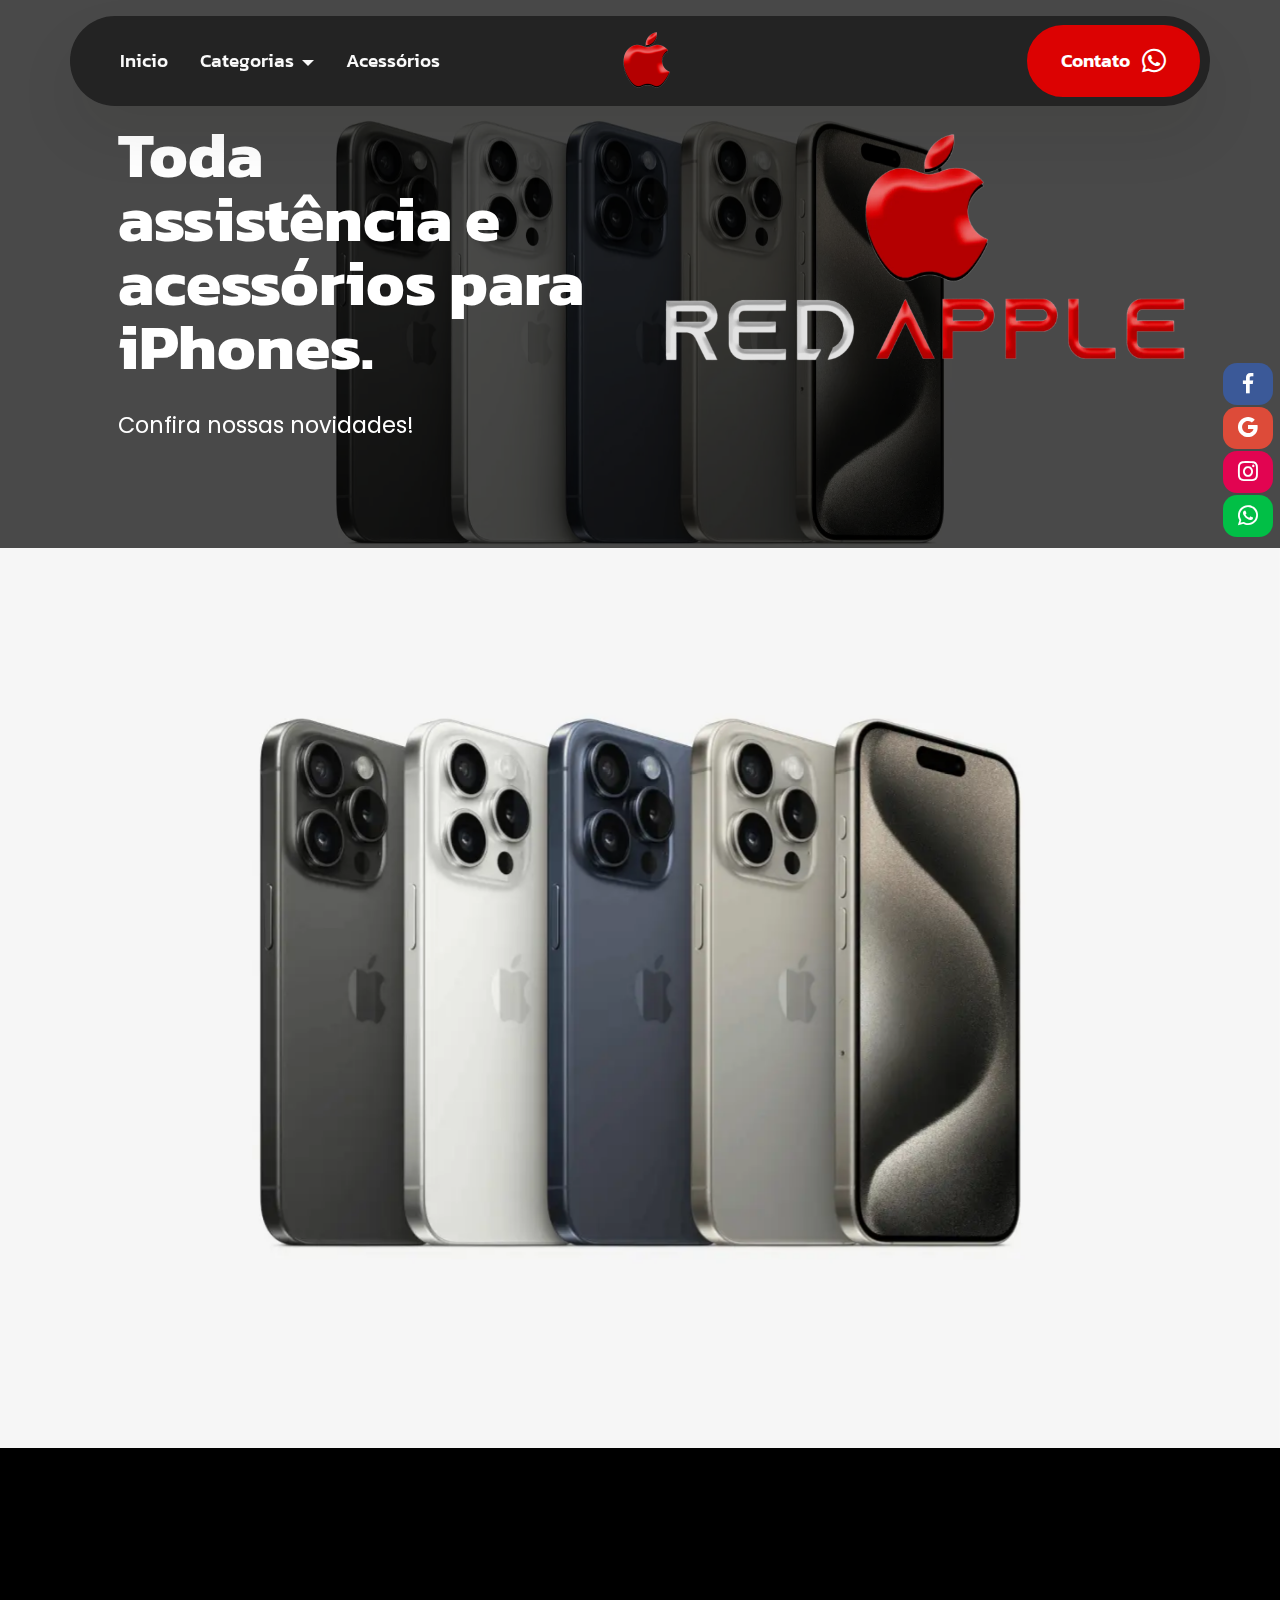
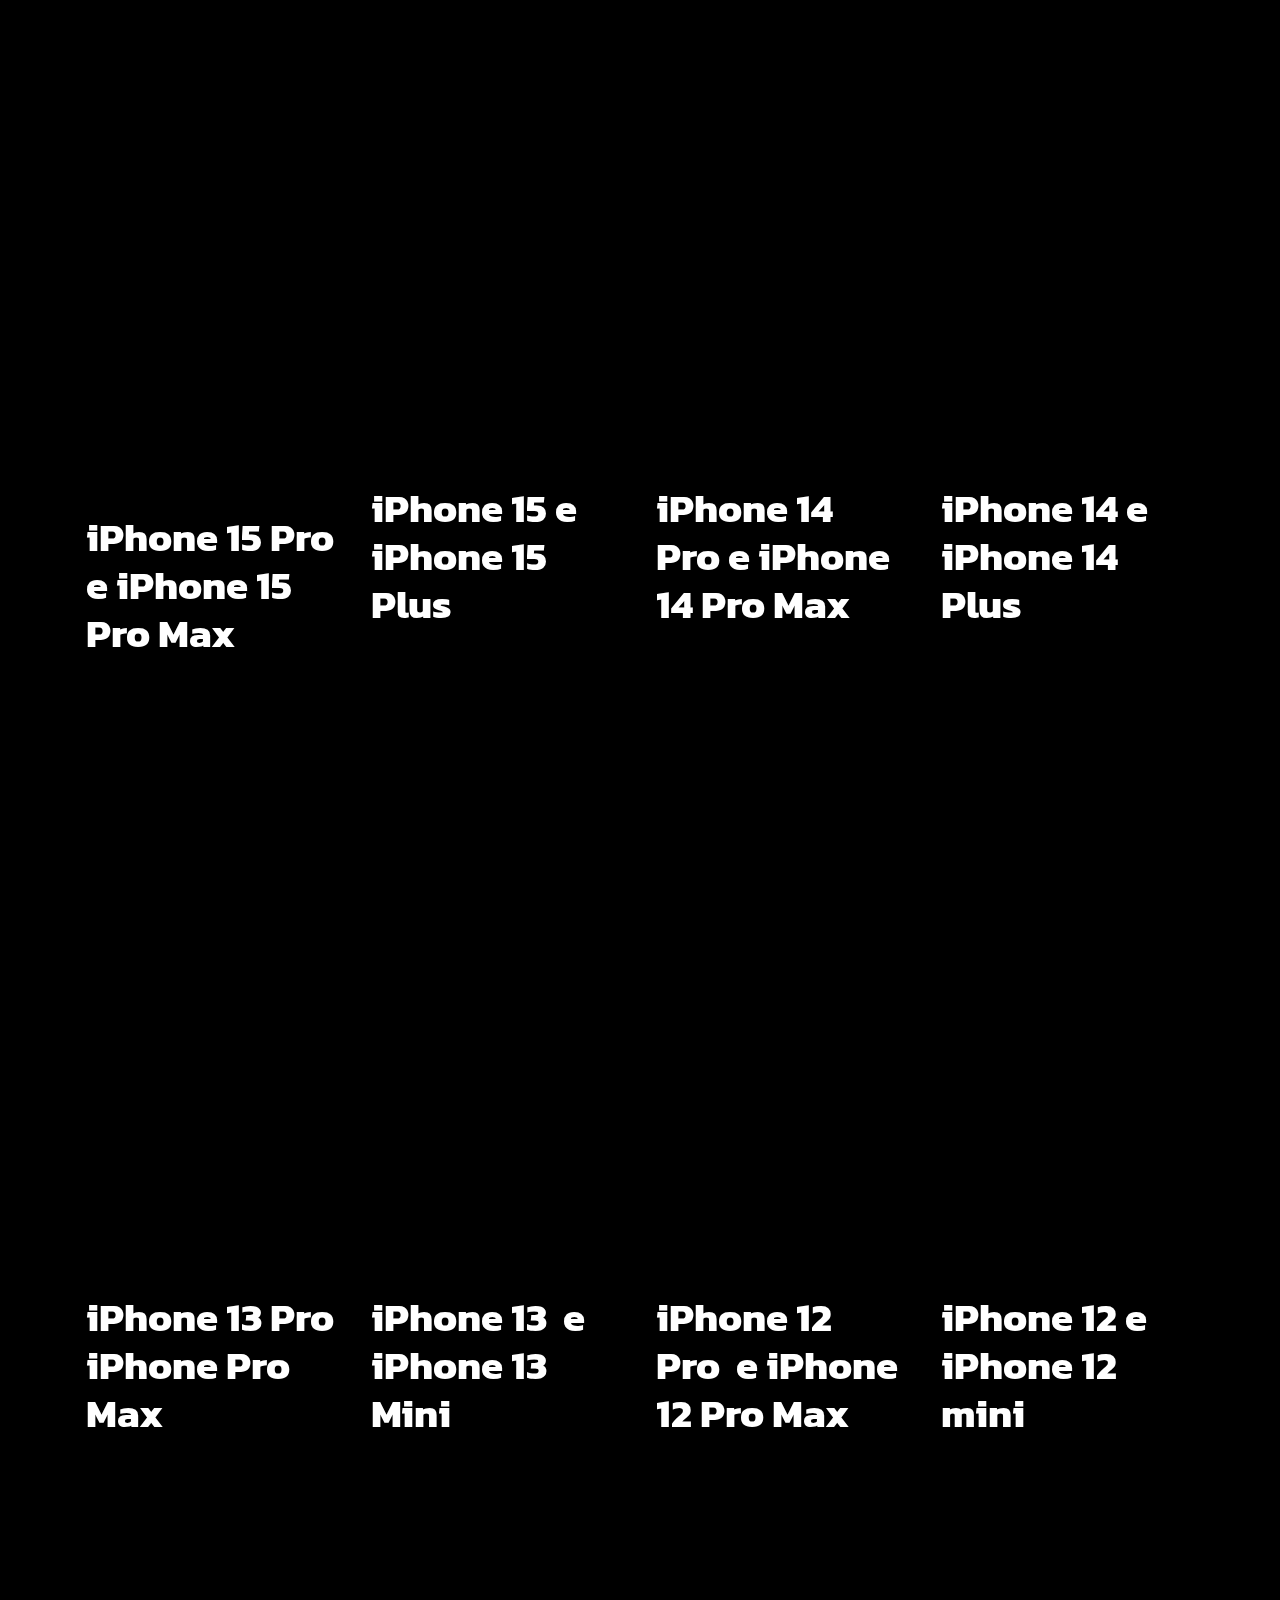
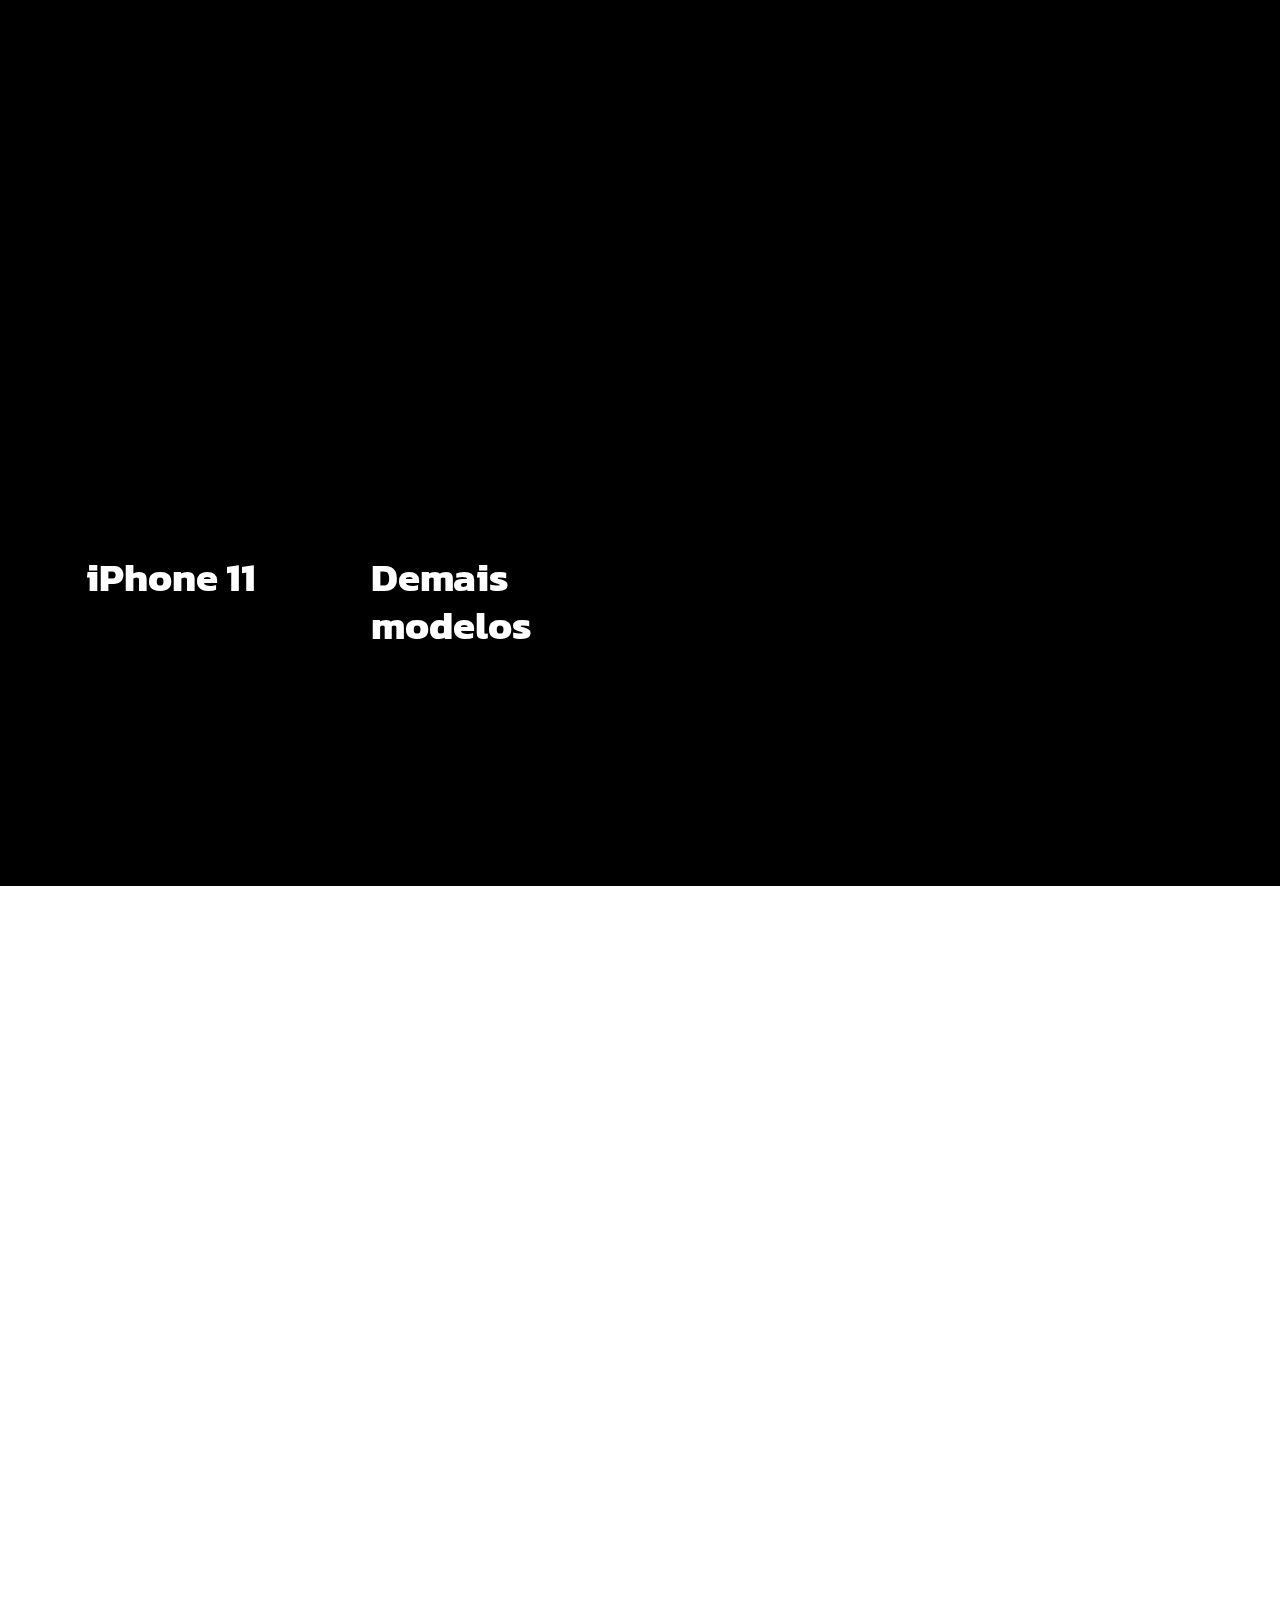
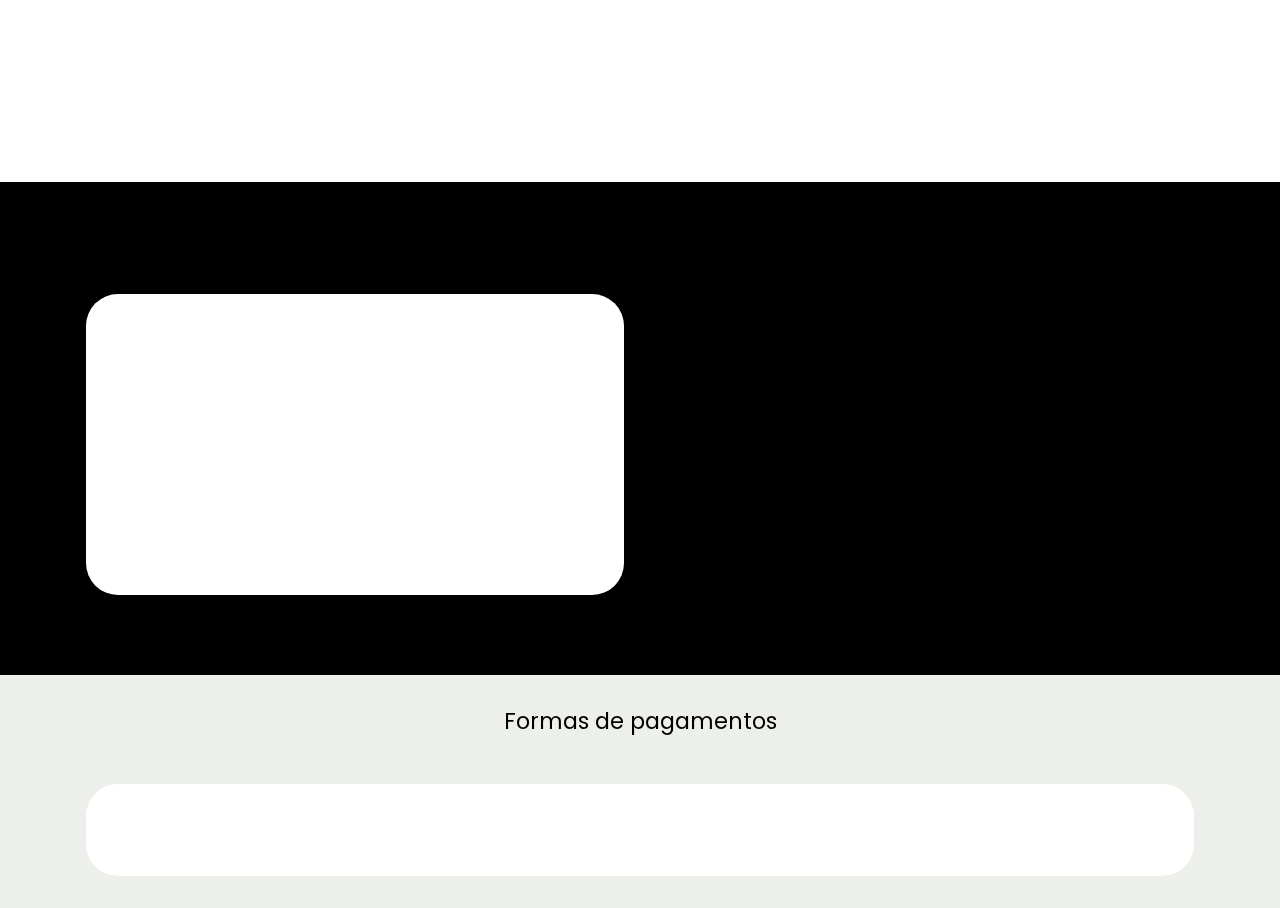
==== commit ed2502c7: "update html" ====
--- a/index.html
+++ b/index.html
@@ -40,7 +40,7 @@
 		<div class="container">
 			<div class="navbar-brand">
 				<span class="navbar-logo">
-					<a href="index.html">
+					<a href="index">
 						<img src="assets/images/logoredapple.pdf-2-128x128.png" alt="Mobirise Website Builder" style="height: 4rem;">
 					</a>
 				</span>
@@ -56,13 +56,13 @@
 			</button>
 			<div class="collapse navbar-collapse" id="navbarSupportedContent">
 				<ul class="navbar-nav nav-dropdown" data-app-modern-menu="true"><li class="nav-item">
-						<a class="nav-link link text-white display-4" href="index.html">Inicio</a>
+						<a class="nav-link link text-white display-4" href="index">Inicio</a>
 					</li>
 					<li class="nav-item dropdown">
-						<a class="nav-link link dropdown-toggle text-white display-4" href="https://mobiri.se" aria-expanded="false" data-toggle="dropdown-submenu" data-bs-toggle="dropdown" data-bs-auto-close="outside">Categorias</a><div class="dropdown-menu" aria-labelledby="dropdown-712"><a class="show dropdown-item text-white text-primary display-4" href="iPhone15Pro.html">iPhone 15 Pro<br></a><a class="dropdown-item text-white text-primary display-4" href="iPhone15.html">iPhone 15<br></a><a class="text-white dropdown-item text-primary display-4" href="iPhone14Pro.html">iPhone 14 Pro<br></a><a class="show dropdown-item text-white text-primary display-4" href="iPhone14.html">iPhone 14<br></a><a class="text-white show dropdown-item text-primary display-4" href="iPhone13Pro.html">iPhone 13 Pro</a><a class="text-white show dropdown-item text-primary display-4" href="iPhone13.html">iPhone 13&nbsp;</a><a class="text-white dropdown-item text-primary display-4" href="iPhone12Pro.html">iPhone 12 Pro</a><a class="text-white show dropdown-item text-primary display-4" href="iPhone12.html">iPhone 12</a><a class="text-white dropdown-item text-primary display-4" href="iPhone11Pro.html">iPhone 11 Pro</a><a class="text-white show dropdown-item text-primary display-4" href="iPhone11.html">iPhone 11</a><a class="text-white show dropdown-item text-primary display-4" href="demaismodelos.html">Demais modelos</a></div>
+						<a class="nav-link link dropdown-toggle text-white display-4" href="https://mobiri.se" aria-expanded="false" data-toggle="dropdown-submenu" data-bs-toggle="dropdown" data-bs-auto-close="outside">Categorias</a><div class="dropdown-menu" aria-labelledby="dropdown-712"><a class="show dropdown-item text-white text-primary display-4" href="iPhone15Pro">iPhone 15 Pro<br></a><a class="dropdown-item text-white text-primary display-4" href="iPhone15">iPhone 15<br></a><a class="text-white dropdown-item text-primary display-4" href="iPhone14Pro">iPhone 14 Pro<br></a><a class="show dropdown-item text-white text-primary display-4" href="iPhone14">iPhone 14<br></a><a class="text-white show dropdown-item text-primary display-4" href="iPhone13Pro">iPhone 13 Pro</a><a class="text-white show dropdown-item text-primary display-4" href="iPhone13">iPhone 13&nbsp;</a><a class="text-white dropdown-item text-primary display-4" href="iPhone12Pro">iPhone 12 Pro</a><a class="text-white show dropdown-item text-primary display-4" href="iPhone12">iPhone 12</a><a class="text-white dropdown-item text-primary display-4" href="iPhone11Pro">iPhone 11 Pro</a><a class="text-white show dropdown-item text-primary display-4" href="iPhone11">iPhone 11</a><a class="text-white show dropdown-item text-primary display-4" href="demaismodelos">Demais modelos</a></div>
 					</li>
 					<li class="nav-item">
-						<a class="nav-link link text-white text-primary display-4" href="index.html#features013-4x">Acessórios</a>
+						<a class="nav-link link text-white text-primary display-4" href="index#features013-4x">Acessórios</a>
 					</li></ul>
 				
 				<div class="navbar-buttons mbr-section-btn"><a class="btn btn-danger display-4" href="https://wa.me/5583987580473" target="_blank"><span class="socicon socicon-whatsapp mbr-iconfont mbr-iconfont-btn"></span>Contato&nbsp;</a></div>
@@ -181,54 +181,54 @@
 			<div class="item features-image col-12 col-md-6 col-lg-3 active">
 				<div class="item-wrapper">
 					<div class="item-img mb-3">
-						<a href="iPhone15Pro.html"><img src="assets/images/1-2-506x633.webp" alt="Mobirise Website Builder" title=""></a>
+						<a href="iPhone15Pro"><img src="assets/images/1-2-506x633.webp" alt="Mobirise Website Builder" title=""></a>
 					</div>
 					<div class="item-content align-left">
 						<h5 class="item-title mbr-fonts-style mt-0 mb-3 display-7">
 							Novo*</h5>
 						<h6 class="item-subtitle mbr-fonts-style mb-3 display-5"><strong>iPhone 15 Pro e&nbsp;</strong><strong>iPhone 15 Pro Max</strong></h6>
 						
-						<div class="mbr-section-btn item-footer"><a href="iPhone15Pro.html" class="btn item-btn btn-primary display-7">Ver mais</a></div>
+						<div class="mbr-section-btn item-footer"><a href="iPhone15Pro" class="btn item-btn btn-primary display-7">Ver mais</a></div>
 					</div>
 				</div>
 			</div>
 			<div class="item features-image col-12 col-md-6 col-lg-3">
 				<div class="item-wrapper">
 					<div class="item-img mb-3">
-						<a href="iPhone15.html"><img src="assets/images/2-1-506x633.webp" alt="Mobirise Website Builder" title="" data-slide-to="1" data-bs-slide-to="1"></a>
+						<a href="iPhone15"><img src="assets/images/2-1-506x633.webp" alt="Mobirise Website Builder" title="" data-slide-to="1" data-bs-slide-to="1"></a>
 					</div>
 					<div class="item-content align-left">
 						<h5 class="item-title mbr-fonts-style mb-3 mt-0 display-7"></h5>
 						<h6 class="item-subtitle mbr-fonts-style mb-3 display-5"><strong>iPhone 15 e
 </strong><div><strong>iPhone 15 Plus</strong></div></h6>
 						
-						<div class="mbr-section-btn item-footer"><a href="iPhone15.html" class="btn item-btn btn-primary display-7">Ver mais</a></div>
+						<div class="mbr-section-btn item-footer"><a href="iPhone15" class="btn item-btn btn-primary display-7">Ver mais</a></div>
 					</div>
 				</div>
 			</div>
 			<div class="item features-image col-12 col-md-6 col-lg-3">
 				<div class="item-wrapper">
 					<div class="item-img mb-3">
-						<a href="iPhone14Pro.html"><img src="assets/images/8-2-506x633.webp" alt="Mobirise Website Builder" title="" data-slide-to="2" data-bs-slide-to="2"></a>
+						<a href="iPhone14Pro"><img src="assets/images/8-2-506x633.webp" alt="Mobirise Website Builder" title="" data-slide-to="2" data-bs-slide-to="2"></a>
 					</div>
 					<div class="item-content align-left">
 						<h5 class="item-title mbr-fonts-style mb-3 mt-0 display-7"></h5>
 						<h6 class="item-subtitle mbr-fonts-style mt-0 mb-3 display-5"><strong>iPhone 14&nbsp; Pro e iPhone 14 Pro Max</strong></h6>
 						
-						<div class="mbr-section-btn item-footer"><a href="iPhone14Pro.html" class="btn item-btn btn-primary display-7">Ver mais</a></div>
+						<div class="mbr-section-btn item-footer"><a href="iPhone14Pro" class="btn item-btn btn-primary display-7">Ver mais</a></div>
 					</div>
 				</div>
 			</div><div class="item features-image col-12 col-md-6 col-lg-3">
 				<div class="item-wrapper">
 					<div class="item-img mb-3">
-						<a href="iPhone14.html"><img src="assets/images/3-3-506x633.webp" alt="Mobirise Website Builder" title="" data-slide-to="3" data-bs-slide-to="3"></a>
+						<a href="iPhone14"><img src="assets/images/3-3-506x633.webp" alt="Mobirise Website Builder" title="" data-slide-to="3" data-bs-slide-to="3"></a>
 					</div>
 					<div class="item-content align-left">
 						<h5 class="item-title mbr-fonts-style mb-3 mt-0 display-7"></h5>
 						<h6 class="item-subtitle mbr-fonts-style mt-0 mb-3 display-5"><strong>iPhone 14 e
 </strong><div><strong>iPhone 14 Plus</strong></div></h6>
 						
-						<div class="mbr-section-btn item-footer"><a href="iPhone14.html" class="btn item-btn btn-primary display-7">Ver mais</a></div>
+						<div class="mbr-section-btn item-footer"><a href="iPhone14" class="btn item-btn btn-primary display-7">Ver mais</a></div>
 					</div>
 				</div>
 			</div>
@@ -251,49 +251,49 @@
 			<div class="item features-image col-12 col-md-6 col-lg-3 active">
 				<div class="item-wrapper">
 					<div class="item-img mb-3">
-						<a href="iPhone13Pro.html"><img src="assets/images/design-sem-nome-506x633.webp" alt="Mobirise Website Builder" title="" data-slide-to="0" data-bs-slide-to="0"></a>
+						<a href="iPhone13Pro"><img src="assets/images/design-sem-nome-506x633.webp" alt="Mobirise Website Builder" title="" data-slide-to="0" data-bs-slide-to="0"></a>
 					</div>
 					<div class="item-content align-left">
 						<h5 class="item-title mbr-fonts-style mb-3 mt-0 display-7"></h5>
 						<h6 class="item-subtitle mbr-fonts-style mt-0 mb-3 display-5"><strong>iPhone 13 Pro iPhone Pro Max</strong></h6>
 						
-						<div class="mbr-section-btn item-footer"><a href="iPhone13Pro.html" class="btn item-btn btn-primary display-7">Ver mais</a></div>
+						<div class="mbr-section-btn item-footer"><a href="iPhone13Pro" class="btn item-btn btn-primary display-7">Ver mais</a></div>
 					</div>
 				</div>
 			</div><div class="item features-image col-12 col-md-6 col-lg-3">
 				<div class="item-wrapper">
 					<div class="item-img mb-3">
-						<a href="iPhone13.html"><img src="assets/images/4-2-506x633.webp" alt="Mobirise Website Builder" title="" data-slide-to="1" data-bs-slide-to="1"></a>
+						<a href="iPhone13"><img src="assets/images/4-2-506x633.webp" alt="Mobirise Website Builder" title="" data-slide-to="1" data-bs-slide-to="1"></a>
 					</div>
 					<div class="item-content align-left">
 						<h5 class="item-title mbr-fonts-style mb-3 mt-0 display-7"></h5>
 						<h6 class="item-subtitle mbr-fonts-style mb-3 display-5"><strong>iPhone 13&nbsp; e iPhone 13 Mini</strong></h6>
 						
-						<div class="mbr-section-btn item-footer"><a href="iPhone13.html" class="btn item-btn btn-primary display-7">Ver mais</a></div>
+						<div class="mbr-section-btn item-footer"><a href="iPhone13" class="btn item-btn btn-primary display-7">Ver mais</a></div>
 					</div>
 				</div>
 			</div><div class="item features-image col-12 col-md-6 col-lg-3">
 				<div class="item-wrapper">
 					<div class="item-img mb-3">
-						<a href="iPhone12Pro.html"><img src="assets/images/design-sem-nome-1-1080x1350.webp" alt="Mobirise Website Builder" title="" data-slide-to="2" data-bs-slide-to="2"></a>
+						<a href="iPhone12Pro"><img src="assets/images/design-sem-nome-1-1080x1350.webp" alt="Mobirise Website Builder" title="" data-slide-to="2" data-bs-slide-to="2"></a>
 					</div>
 					<div class="item-content align-left">
 						<h5 class="item-title mbr-fonts-style mb-3 mt-0 display-7"></h5>
 						<h6 class="item-subtitle mbr-fonts-style mb-3 display-5"><strong>iPhone 12 Pro&nbsp; e iPhone 12 Pro Max</strong></h6>
 						
-						<div class="mbr-section-btn item-footer"><a href="iPhone12Pro.html" class="btn item-btn btn-primary display-7">Ver mais</a></div>
+						<div class="mbr-section-btn item-footer"><a href="iPhone12Pro" class="btn item-btn btn-primary display-7">Ver mais</a></div>
 					</div>
 				</div>
 			</div><div class="item features-image col-12 col-md-6 col-lg-3">
 				<div class="item-wrapper">
 					<div class="item-img mb-3">
-						<a href="iPhone12.html"><img src="assets/images/12-506x633.webp" alt="Mobirise Website Builder" title="" data-slide-to="3" data-bs-slide-to="3"></a>
+						<a href="iPhone12"><img src="assets/images/12-506x633.webp" alt="Mobirise Website Builder" title="" data-slide-to="3" data-bs-slide-to="3"></a>
 					</div>
 					<div class="item-content align-left">
 						<h5 class="item-title mbr-fonts-style mb-3 mt-0 display-7"></h5>
 						<h6 class="item-subtitle mbr-fonts-style mb-3 display-5"><strong>iPhone 12 e iPhone 12 mini</strong></h6>
 						
-						<div class="mbr-section-btn item-footer"><a href="iPhone12.html" class="btn item-btn btn-primary display-7">Ver mais</a></div>
+						<div class="mbr-section-btn item-footer"><a href="iPhone12" class="btn item-btn btn-primary display-7">Ver mais</a></div>
 					</div>
 				</div>
 			</div>
@@ -317,25 +317,25 @@
 			<div class="item features-image col-12 col-md-6 col-lg-3 active">
 				<div class="item-wrapper">
 					<div class="item-img mb-3">
-						<a href="iPhone11.html"><img src="assets/images/11-506x633.webp" alt="Mobirise Website Builder" title="" data-slide-to="0" data-bs-slide-to="0"></a>
+						<a href="iPhone11"><img src="assets/images/11-506x633.webp" alt="Mobirise Website Builder" title="" data-slide-to="0" data-bs-slide-to="0"></a>
 					</div>
 					<div class="item-content align-left">
 						<h5 class="item-title mbr-fonts-style mb-3 mt-0 display-7"></h5>
 						<h6 class="item-subtitle mbr-fonts-style mb-3 display-5"><strong>iPhone 11</strong></h6>
 						
-						<div class="mbr-section-btn item-footer"><a href="iPhone11.html" class="btn item-btn btn-primary display-7">Ver mais</a></div>
+						<div class="mbr-section-btn item-footer"><a href="iPhone11" class="btn item-btn btn-primary display-7">Ver mais</a></div>
 					</div>
 				</div>
 			</div><div class="item features-image col-12 col-md-6 col-lg-3">
 				<div class="item-wrapper">
 					<div class="item-img mb-3">
-						<a href="demaismodelos.html"><img src="assets/images/demais-modelos-1080x1350.webp" alt="Mobirise Website Builder" title="" data-slide-to="1" data-bs-slide-to="2"></a>
+						<a href="demaismodelos"><img src="assets/images/demais-modelos-1080x1350.webp" alt="Mobirise Website Builder" title="" data-slide-to="1" data-bs-slide-to="2"></a>
 					</div>
 					<div class="item-content align-left">
 						<h5 class="item-title mbr-fonts-style mb-3 mt-0 display-7"></h5>
 						<h6 class="item-subtitle mbr-fonts-style mb-3 display-5"><strong>Demais modelos</strong></h6>
 						
-						<div class="mbr-section-btn item-footer"><a href="demaismodelos.html" class="btn item-btn btn-primary display-7">Ver mais</a></div>
+						<div class="mbr-section-btn item-footer"><a href="demaismodelos" class="btn item-btn btn-primary display-7">Ver mais</a></div>
 					</div>
 				</div>
 			</div>
